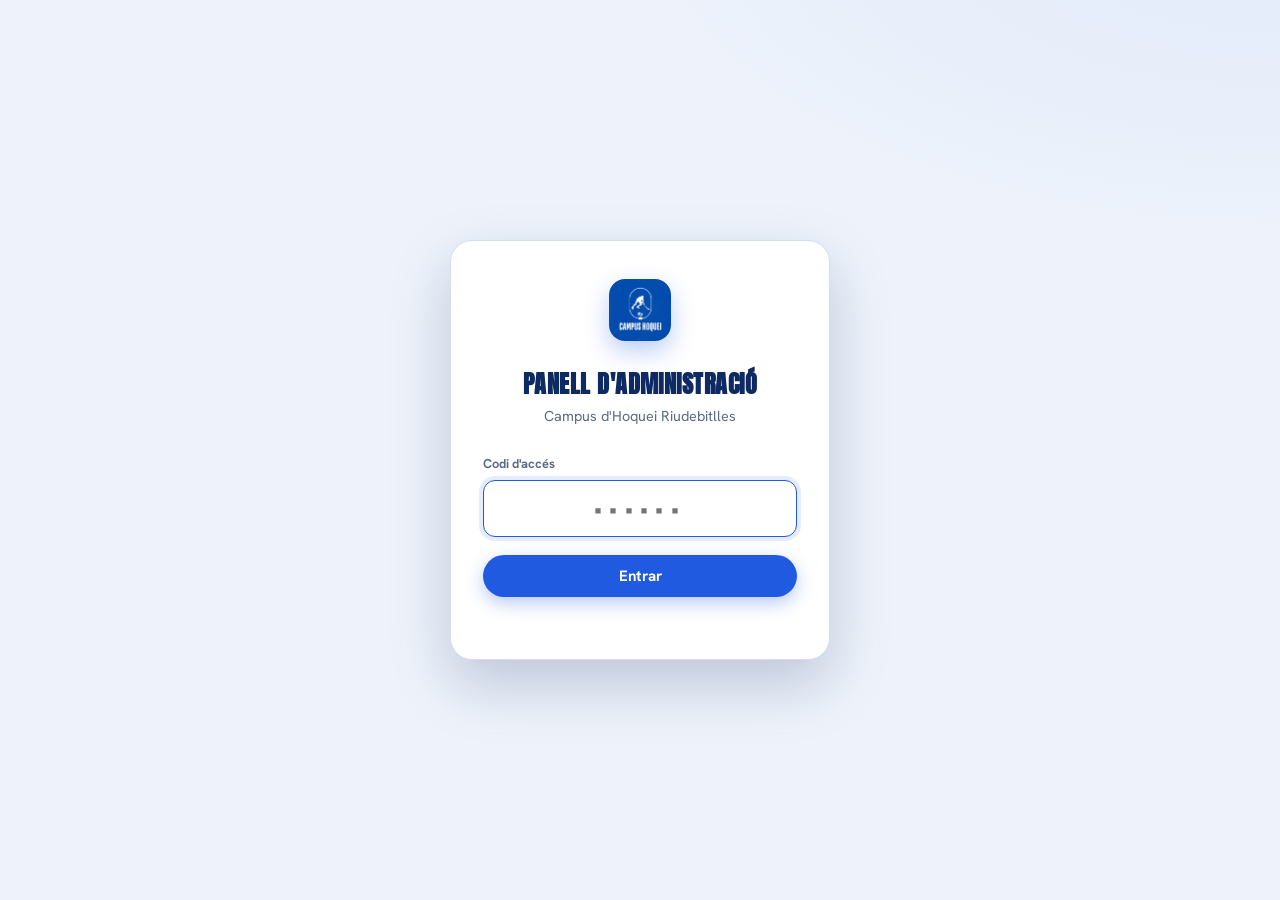
==== admin.html @ 26a57856 "Add files via upload" ====
<!DOCTYPE html>
<html lang="ca">
<head>
  <meta charset="UTF-8" />
  <meta name="viewport" content="width=device-width, initial-scale=1.0" />
  <title>Panell d'administració · Campus d'Hoquei Riudebitlles</title>
  <meta name="robots" content="noindex, nofollow" />
  <meta name="theme-color" content="#0E2A63" />
  <link rel="preconnect" href="https://fonts.googleapis.com" />
  <link rel="preconnect" href="https://fonts.gstatic.com" crossorigin />
  <link href="https://fonts.googleapis.com/css2?family=Anton&family=Hanken+Grotesk:ital,wght@0,400;0,500;0,600;0,700;0,800;1,400&display=swap" rel="stylesheet" />
  <link rel="icon" type="image/png" href="logo.png" />
  <link rel="stylesheet" href="admin.css" />
</head>
<body class="adm">

  <!-- ====== Login ====== -->
  <section class="login" id="login">
    <form class="login__card" id="login-form" autocomplete="off">
      <span class="login__emblem"><img src="logo.png" alt="" /></span>
      <h1 class="login__title">Panell d'administració</h1>
      <p class="login__sub" data-camp-name>Campus d'Hoquei Riudebitlles</p>
      <label class="login__label" for="pin">Codi d'accés</label>
      <input class="login__input" id="pin" type="password" inputmode="numeric" placeholder="••••••" autocomplete="off" />
      <button class="btn btn--primary login__btn" id="login-btn" type="submit">
        <span class="btn__label">Entrar</span>
        <span class="btn__spinner" aria-hidden="true"></span>
      </button>
      <p class="login__note" id="login-note" role="alert"></p>
    </form>
  </section>

  <!-- ====== Dashboard ====== -->
  <div class="app" id="app" hidden>
    <header class="abar">
      <a class="abar__emblem" href="index.html" title="Anar a les inscripcions" aria-label="Anar a les inscripcions"><img src="logo.png" alt="" /></a>
      <div class="abar__titles">
        <span class="abar__title" data-camp-name>Campus d'Hoquei Riudebitlles</span>
        <span class="abar__sub">Panell d'administració</span>
      </div>
      <div class="abar__tools">
        <div class="form-scope" id="form-scope" role="group" aria-label="Quins formularis mostrar">
          <button class="form-scope__btn" type="button" data-scope="all">Tots</button>
          <button class="form-scope__btn is-active" type="button" data-scope="active">Actius</button>
        </div>
        <div class="select-wrap">
          <select class="abar__select" id="form-select" aria-label="Tria el formulari"></select>
        </div>
        <button class="iconbtn" id="refresh-btn" title="Actualitzar" aria-label="Actualitzar">
          <svg width="18" height="18" viewBox="0 0 24 24" fill="none" stroke="currentColor" stroke-width="2.2" stroke-linecap="round" stroke-linejoin="round"><path d="M23 4v6h-6"/><path d="M1 20v-6h6"/><path d="M3.51 9a9 9 0 0 1 14.85-3.36L23 10M1 14l4.64 4.36A9 9 0 0 0 20.49 15"/></svg>
        </button>
        <button class="iconbtn iconbtn--text" id="logout-btn">Sortir</button>
      </div>
    </header>

    <main class="amain" id="dash">

      <!-- KPI cards -->
      <section class="kpis" id="kpis" data-section="resum"></section>

      <!-- Charts -->
      <section class="grid" data-section="resum">
        <div class="card card--span2">
          <div class="card__head">
            <h2 class="card__title">Ocupació per setmana</h2>
            <span class="card__hint" id="occ-hint"></span>
          </div>
          <div class="occ" id="chart-occupancy"></div>
        </div>

        <div class="card card--span2">
          <div class="card__head">
            <h2 class="card__title">Inscripcions per dia</h2>
            <span class="card__hint" id="timeline-hint"></span>
          </div>
          <div class="chart-area" id="chart-timeline"></div>
        </div>

        <div class="card">
          <div class="card__head"><h2 class="card__title">Estat dels pagaments</h2></div>
          <div class="donut-row">
            <div id="chart-payments"></div>
            <ul class="legend" id="legend-payments"></ul>
          </div>
        </div>

        <div class="card">
          <div class="card__head"><h2 class="card__title">Distribució d'edats</h2></div>
          <div class="chart-bars" id="chart-ages"></div>
        </div>

        <div class="card card--span2">
          <div class="card__head"><h2 class="card__title">Descomptes aplicats</h2></div>
          <div class="chips-stats" id="chart-discounts"></div>
        </div>

        <div class="card card--span2">
          <div class="card__head">
            <h2 class="card__title">Indicadors clau</h2>
            <button class="iconbtn iconbtn--text" id="compare-btn">Compara formularis…</button>
          </div>
          <div class="chips-stats" id="chart-insights"></div>
          <div class="compare" id="compare-box" hidden></div>
        </div>
      </section>

      <!-- Grups i vestidors -->
      <section class="card groups-section" id="groups-section" data-section="grups">
        <div class="card__head">
          <h2 class="card__title">Grups i vestidors</h2>
          <div class="groups-head-tools">
            <button class="iconbtn iconbtn--text" id="groups-print-btn">Imprimir llistes…</button>
            <button class="iconbtn iconbtn--text" id="groups-config-btn">Edats dels grups…</button>
          </div>
        </div>
        <div class="groups-config" id="groups-config" hidden></div>
        <div class="week-tabs" id="groups-week-tabs"></div>
        <div class="groups-board" id="groups-board"></div>
      </section>

      <!-- Table -->
      <section class="card table-card" data-section="inscrits">
        <div class="table-toolbar">
          <div class="search">
            <svg width="16" height="16" viewBox="0 0 24 24" fill="none" stroke="currentColor" stroke-width="2.2" stroke-linecap="round" stroke-linejoin="round"><circle cx="11" cy="11" r="8"/><path d="m21 21-4.3-4.3"/></svg>
            <input id="search" type="search" autocomplete="off" autocorrect="off" autocapitalize="none" spellcheck="false" enterkeyhint="search" placeholder="Cerca per qualsevol camp (nom, població, NIF…)" />
          </div>
          <button class="iconbtn filters-toggle" id="filters-toggle" type="button" aria-label="Mostra els filtres" aria-expanded="false" title="Filtres">
            <svg width="18" height="18" viewBox="0 0 24 24" fill="none" stroke="currentColor" stroke-width="2.2" stroke-linecap="round" stroke-linejoin="round"><line x1="4" y1="6" x2="20" y2="6"/><circle cx="9" cy="6" r="2.4" fill="currentColor" stroke="none"/><line x1="4" y1="12" x2="20" y2="12"/><circle cx="15" cy="12" r="2.4" fill="currentColor" stroke="none"/><line x1="4" y1="18" x2="20" y2="18"/><circle cx="8" cy="18" r="2.4" fill="currentColor" stroke="none"/></svg>
            <span class="filters-toggle__badge" id="filters-badge" hidden>0</span>
          </button>
          <div class="filters" id="filters">
            <select id="filter-week" aria-label="Filtra per setmana"><option value="">Totes les setmanes</option></select>
            <select id="filter-status" aria-label="Filtra per estat">
              <option value="">Tots els estats</option>
              <option value="Pagat">Pagat</option>
              <option value="Parcial">Parcial</option>
              <option value="Pendent">Pendent</option>
            </select>
            <select id="filter-group" aria-label="Filtra per grup"><option value="">Tots els grups</option></select>
            <select id="filter-swim" aria-label="Filtra per saber nedar">
              <option value="">Nedar (tots)</option>
              <option value="si">Sap nedar</option>
              <option value="no">No sap nedar</option>
            </select>
            <label class="date-filter">Des de <input id="filter-from" type="date" aria-label="Data des de"></label>
            <label class="date-filter">Fins <input id="filter-to" type="date" aria-label="Data fins"></label>
            <button class="btn btn--ghost btn--sm" id="clear-filters" hidden>
              <svg width="14" height="14" viewBox="0 0 24 24" fill="none" stroke="currentColor" stroke-width="2.4" stroke-linecap="round" stroke-linejoin="round"><path d="M18 6 6 18M6 6l12 12"/></svg>
              Esborra
            </button>
            <button class="btn btn--ghost btn--sm" id="emails-btn" title="Exporta els correus dels resultats">
              <svg width="15" height="15" viewBox="0 0 24 24" fill="none" stroke="currentColor" stroke-width="2.2" stroke-linecap="round" stroke-linejoin="round"><path d="M4 4h16v16H4z"/><path d="m4 6 8 6 8-6"/></svg>
              Emails
            </button>
            <button class="btn btn--ghost btn--sm" id="export-btn">
              <svg width="15" height="15" viewBox="0 0 24 24" fill="none" stroke="currentColor" stroke-width="2.2" stroke-linecap="round" stroke-linejoin="round"><path d="M21 15v4a2 2 0 0 1-2 2H5a2 2 0 0 1-2-2v-4"/><path d="M7 10l5 5 5-5"/><path d="M12 15V3"/></svg>
              CSV
            </button>
          </div>
        </div>

        <!-- Barra d'accions en lot (apareix quan hi ha files seleccionades) -->
        <div class="bulk-bar" id="bulk-bar" hidden>
          <span class="bulk-bar__count" id="bulk-count">0 seleccionades</span>
          <div class="bulk-bar__actions">
            <button class="btn btn--ghost btn--sm" data-bulk="paid">Marca pagades</button>
            <button class="btn btn--ghost btn--sm" data-bulk="pending">Marca pendents</button>
            <button class="btn btn--ghost btn--sm" data-bulk="remind">Recordatori</button>
            <button class="btn btn--ghost btn--sm" data-bulk="export">Exporta selecció</button>
            <button class="btn btn--ghost btn--sm" data-bulk="clear">Treu selecció</button>
          </div>
        </div>

        <div class="table-count" id="table-count" hidden></div>
        <div class="table-scroll">
          <table class="dtable" id="table">
            <thead>
              <tr>
                <th class="sel-th"><input type="checkbox" id="check-all" aria-label="Selecciona tots els resultats"></th>
                <th data-sort="ts">Data</th>
                <th data-sort="nom">Jugador/a</th>
                <th data-sort="tutor">Tutor/a</th>
                <th data-sort="setmanes">Setmanes i grup</th>
                <th class="num" data-sort="preu">Preu</th>
                <th data-sort="estat">Estat</th>
                <th></th>
              </tr>
            </thead>
            <tbody id="tbody"></tbody>
          </table>
        </div>
        <p class="table-empty" id="table-empty" hidden>Cap inscripció encara.</p>
      </section>
    </main>

    <!-- ====== Barra de navegació inferior (només mòbil) ====== -->
    <nav class="tabbar" id="tabbar" role="tablist" aria-label="Seccions del panell">
      <button class="tabbar__btn is-active" type="button" data-view="resum" role="tab" aria-selected="true">
        <svg viewBox="0 0 24 24" fill="none" stroke="currentColor" stroke-width="2" stroke-linecap="round" stroke-linejoin="round"><rect x="3" y="3" width="7" height="9"/><rect x="14" y="3" width="7" height="5"/><rect x="14" y="12" width="7" height="9"/><rect x="3" y="16" width="7" height="5"/></svg>
        <span>Resum</span>
      </button>
      <button class="tabbar__btn" type="button" data-view="grups" role="tab" aria-selected="false">
        <svg viewBox="0 0 24 24" fill="none" stroke="currentColor" stroke-width="2" stroke-linecap="round" stroke-linejoin="round"><path d="M17 21v-2a4 4 0 0 0-4-4H5a4 4 0 0 0-4 4v2"/><circle cx="9" cy="7" r="4"/><path d="M23 21v-2a4 4 0 0 0-3-3.87"/><path d="M16 3.13a4 4 0 0 1 0 7.75"/></svg>
        <span>Grups</span>
      </button>
      <button class="tabbar__btn" type="button" data-view="inscrits" role="tab" aria-selected="false">
        <svg viewBox="0 0 24 24" fill="none" stroke="currentColor" stroke-width="2" stroke-linecap="round" stroke-linejoin="round"><line x1="8" y1="6" x2="21" y2="6"/><line x1="8" y1="12" x2="21" y2="12"/><line x1="8" y1="18" x2="21" y2="18"/><line x1="3" y1="6" x2="3.01" y2="6"/><line x1="3" y1="12" x2="3.01" y2="12"/><line x1="3" y1="18" x2="3.01" y2="18"/></svg>
        <span>Inscrits</span>
      </button>
    </nav>
  </div>

  <!-- ====== Detail drawer ====== -->
  <div class="drawer-backdrop" id="drawer-backdrop" hidden></div>
  <aside class="drawer" id="drawer" hidden aria-label="Detall de la inscripció">
    <div class="drawer__head">
      <h2 class="drawer__title" id="drawer-title">Detall</h2>
      <button class="iconbtn" id="drawer-close" aria-label="Tancar">✕</button>
    </div>
    <div class="drawer__body" id="drawer-body"></div>
  </aside>

  <!-- ====== Confirm modal ====== -->
  <div class="modal-backdrop" id="confirm-backdrop" hidden></div>
  <div class="confirm" id="confirm" hidden role="dialog" aria-modal="true" aria-labelledby="confirm-title">
    <h3 class="confirm__title" id="confirm-title">Confirmar</h3>
    <p class="confirm__msg" id="confirm-msg"></p>
    <div class="confirm__actions">
      <button class="btn btn--ghost btn--sm" id="confirm-cancel" type="button">Cancel·la</button>
      <button class="btn btn--primary btn--sm" id="confirm-ok" type="button">Confirma</button>
    </div>
  </div>

  <!-- Toast -->
  <div class="toast" id="toast" hidden></div>

  <script src="admin.js"></script>
</body>
</html>
---- admin.css ----
/* ============================================================
   Campus d'Hoquei — Panell d'administració
   Reutilitza els tokens de styles.css (blaus + Hanken/Anton).
   ============================================================ */

:root {
  --blue:      #1F5AE0;
  --blue-deep: #1543A0;
  --navy:      #0E2A63;
  --blue-soft: #E5EDFC;
  --paper:     #EEF3FB;
  --card:      #FFFFFF;
  --ink:       #16233D;
  --ink-soft:  #5A6B86;
  --line:      #D6DEEC;
  --line-soft: #EEF3FB;
  --ok:        #16A34A;
  --ok-soft:   #DCFCE7;
  --warn:      #D97706;
  --warn-soft: #FEF3C7;
  --danger:    #C0392B;
  --radius:    16px;
  --radius-sm: 11px;
  --shadow:    0 1px 2px rgba(14,42,99,.05), 0 10px 30px rgba(14,42,99,.07);
  --shadow-lg: 0 24px 60px rgba(14,42,99,.22);
}

* { box-sizing: border-box; }
/* L'atribut [hidden] ha de guanyar sempre: algunes regles (.login, .drawer…)
   fixen display:grid/flex, que altrament anul·larien l'atribut i deixarien
   l'element visible encara que el JS el marqui com a amagat. */
[hidden] { display: none !important; }
html { -webkit-text-size-adjust: 100%; }
body.adm {
  margin: 0;
  font-family: "Hanken Grotesk", system-ui, sans-serif;
  color: var(--ink);
  background:
    radial-gradient(1200px 600px at 100% -10%, rgba(31,90,224,.06), transparent 60%),
    var(--paper);
  line-height: 1.5;
  -webkit-font-smoothing: antialiased;
  min-height: 100vh;
}

/* ---------- Botons base ---------- */
.btn {
  border: 0; cursor: pointer; font-family: inherit; font-weight: 700;
  border-radius: 999px; padding: 11px 20px; font-size: .94rem;
  display: inline-flex; align-items: center; justify-content: center; gap: 8px;
  transition: transform .12s ease, box-shadow .2s ease, background .2s ease, color .2s ease;
}
.btn:active { transform: translateY(1px); }
.btn--primary { background: var(--blue); color: #fff; box-shadow: 0 6px 18px rgba(31,90,224,.32); }
.btn--primary:hover { background: var(--blue-deep); }
.btn--ghost { background: #fff; color: var(--navy); border: 1.5px solid var(--line); }
.btn--ghost:hover { border-color: var(--blue); color: var(--blue); }
.btn--sm { padding: 8px 14px; font-size: .85rem; }
.btn__spinner { width: 16px; height: 16px; border-radius: 50%; border: 2.5px solid rgba(255,255,255,.4); border-top-color: #fff; display: none; animation: spin .7s linear infinite; }
.btn.is-loading .btn__spinner { display: inline-block; }
.btn.is-loading .btn__label { opacity: .75; }
@keyframes spin { to { transform: rotate(360deg); } }

/* ---------- Login ---------- */
.login {
  min-height: 100vh; display: grid; place-items: center; padding: 24px;
}
.login__card {
  width: 100%; max-width: 380px; background: var(--card); border-radius: 22px;
  box-shadow: var(--shadow-lg); padding: 38px 32px 30px; text-align: center;
  border: 1px solid var(--line); animation: pop .4s cubic-bezier(.2,.9,.3,1.2);
}
@keyframes pop { from { opacity: 0; transform: translateY(14px) scale(.97); } }
.login__emblem {
  width: 62px; height: 62px; border-radius: 16px; overflow: hidden; display: inline-block;
  box-shadow: 0 10px 24px rgba(31,90,224,.3); margin-bottom: 18px;
}
.login__emblem img { width: 100%; height: 100%; object-fit: cover; display: block; }
.login__title { font-family: "Anton", sans-serif; text-transform: uppercase; letter-spacing: .02em; font-size: 1.5rem; color: var(--navy); margin: 0 0 4px; }
.login__sub { color: var(--ink-soft); font-size: .9rem; margin: 0 0 26px; }
.login__label { display: block; text-align: left; font-size: .8rem; font-weight: 700; color: var(--ink-soft); margin-bottom: 7px; }
.login__input {
  width: 100%; border: 1.5px solid var(--line); border-radius: 12px; padding: 14px 16px;
  font-size: 1.3rem; text-align: center; letter-spacing: .35em; font-family: inherit; font-weight: 700;
  color: var(--navy); transition: border-color .15s ease, box-shadow .15s ease;
}
.login__input:focus { outline: 0; border-color: var(--blue); box-shadow: 0 0 0 4px var(--blue-soft); }
.login__btn { width: 100%; margin-top: 18px; }
.login__note { min-height: 20px; color: var(--danger); font-size: .85rem; font-weight: 600; margin: 12px 0 0; }

/* ---------- Top bar ---------- */
.abar {
  position: sticky; top: 0; z-index: 40;
  background: rgba(255,255,255,.85); backdrop-filter: saturate(160%) blur(10px);
  border-bottom: 1px solid var(--line);
  display: flex; align-items: center; gap: 14px; padding: 12px clamp(16px, 4vw, 34px);
}
.abar__emblem { width: 40px; height: 40px; border-radius: 11px; overflow: hidden; flex: 0 0 auto; box-shadow: 0 4px 12px rgba(31,90,224,.26); display: block; cursor: pointer; transition: transform .12s ease, box-shadow .2s ease; }
.abar__emblem:hover { transform: scale(1.06); box-shadow: 0 6px 16px rgba(31,90,224,.4); }
.abar__emblem img { width: 100%; height: 100%; object-fit: cover; display: block; }
.abar__titles { display: flex; flex-direction: column; line-height: 1.15; min-width: 0; flex: 1 1 auto; }
.abar__title { font-family: "Anton", sans-serif; text-transform: uppercase; letter-spacing: .03em; font-size: 1rem; color: var(--navy); white-space: nowrap; overflow: hidden; text-overflow: ellipsis; }
.abar__sub { font-size: .74rem; color: var(--ink-soft); font-weight: 600; }
.abar__tools { margin-left: auto; display: flex; align-items: center; gap: 9px; }
.form-scope { display: inline-flex; background: #fff; border: 1.5px solid var(--line); border-radius: 999px; padding: 2px; gap: 2px; flex: 0 0 auto; }
.form-scope__btn { border: 0; background: transparent; color: var(--ink-soft); font-family: inherit; font-weight: 700; font-size: .82rem; padding: 6px 13px; border-radius: 999px; cursor: pointer; transition: background .15s ease, color .15s ease; }
.form-scope__btn:hover { color: var(--blue); }
.form-scope__btn.is-active { background: var(--navy); color: #fff; }
.select-wrap { position: relative; }
.abar__select, .filters select {
  appearance: none; -webkit-appearance: none;
  background: #fff url("data:image/svg+xml,%3Csvg xmlns='http://www.w3.org/2000/svg' width='14' height='14' viewBox='0 0 24 24' fill='none' stroke='%235A6B86' stroke-width='2.5' stroke-linecap='round' stroke-linejoin='round'%3E%3Cpolyline points='6 9 12 15 18 9'/%3E%3C/svg%3E") no-repeat right 12px center;
  border: 1.5px solid var(--line); border-radius: 10px; padding: 9px 34px 9px 13px;
  font-family: inherit; font-size: .88rem; font-weight: 600; color: var(--navy); cursor: pointer;
  transition: border-color .15s ease;
}
.abar__select:focus, .filters select:focus { outline: 0; border-color: var(--blue); }
.filters select:hover { border-color: var(--blue); }
.iconbtn {
  display: inline-flex; align-items: center; justify-content: center; gap: 6px;
  width: 40px; height: 40px; border-radius: 10px; border: 1.5px solid var(--line);
  background: #fff; color: var(--navy); cursor: pointer; transition: all .15s ease; font-family: inherit; font-weight: 700; font-size: .88rem;
}
.iconbtn:hover { border-color: var(--blue); color: var(--blue); }
.iconbtn--text { width: auto; padding: 0 14px; }
.iconbtn.is-spinning svg { animation: spin .7s linear infinite; }

/* ---------- Main ---------- */
.amain { max-width: 1180px; margin: 0 auto; padding: clamp(18px, 3vw, 30px) clamp(16px, 4vw, 34px) 60px; }

/* ---------- KPI cards ---------- */
.kpis { display: grid; grid-template-columns: repeat(4, 1fr); gap: 14px; margin-bottom: 22px; }
.kpi {
  background: var(--card); border: 1px solid var(--line); border-radius: var(--radius);
  padding: 18px 18px 16px; box-shadow: var(--shadow); position: relative; overflow: hidden;
}
.kpi::after { content: ""; position: absolute; right: -20px; top: -20px; width: 90px; height: 90px; border-radius: 50%; background: var(--accent, var(--blue-soft)); opacity: .12; }
.kpi__icon { width: 38px; height: 38px; border-radius: 11px; display: grid; place-items: center; background: var(--accent-soft, var(--blue-soft)); color: var(--accent, var(--blue)); margin-bottom: 12px; }
.kpi__icon svg { width: 19px; height: 19px; }
.kpi__value { font-family: "Anton", sans-serif; font-size: 1.95rem; color: var(--navy); line-height: 1; letter-spacing: .01em; }
.kpi__value .unit { font-size: 1.1rem; color: var(--ink-soft); margin-left: 2px; }
.kpi__label { font-size: .82rem; color: var(--ink-soft); font-weight: 600; margin-top: 6px; }
.kpi__sub { font-size: .75rem; color: var(--ink-soft); margin-top: 3px; opacity: .85; }

/* ---------- Grid + cards ---------- */
.grid { display: grid; grid-template-columns: repeat(2, 1fr); gap: 14px; margin-bottom: 22px; }
.card { background: var(--card); border: 1px solid var(--line); border-radius: var(--radius); padding: 20px; box-shadow: var(--shadow); }
.card--span2 { grid-column: span 2; }
.card__head { display: flex; align-items: baseline; justify-content: space-between; gap: 12px; margin-bottom: 16px; }
.card__title { font-size: 1rem; font-weight: 800; color: var(--navy); margin: 0; }
.card__hint { font-size: .8rem; color: var(--ink-soft); font-weight: 600; }

/* ---------- Ocupació ---------- */
.occ { display: flex; flex-direction: column; gap: 13px; }
.occ__row { display: grid; grid-template-columns: 1fr; gap: 5px; }
.occ__top { display: flex; justify-content: space-between; align-items: baseline; gap: 10px; font-size: .86rem; }
.occ__name { font-weight: 700; color: var(--navy); }
.occ__dates { color: var(--ink-soft); font-weight: 500; font-size: .8rem; }
.occ__count { color: var(--ink-soft); font-weight: 700; font-variant-numeric: tabular-nums; }
.occ__count b { color: var(--navy); }
.occ__track { height: 12px; border-radius: 999px; background: var(--line-soft); overflow: hidden; display: flex; }
.occ__seg { height: 100%; width: 0; transition: width .9s cubic-bezier(.2,.8,.2,1); }
.occ-legend { display: flex; flex-wrap: wrap; gap: 12px; margin-bottom: 14px; }
.occ-leg { display: inline-flex; align-items: center; gap: 5px; font-size: .76rem; color: var(--ink-soft); font-weight: 600; }
.occ-leg__dot { width: 9px; height: 9px; border-radius: 50%; }

/* ---------- Area / timeline chart ---------- */
.chart-area { width: 100%; }
.chart-area svg { width: 100%; height: auto; display: block; overflow: visible; }
.chart-area .area-fill { fill: url(#areaGrad); }
.chart-area .area-line { fill: none; stroke: var(--blue); stroke-width: 2.5; stroke-linejoin: round; stroke-linecap: round; }
.chart-area .area-dot { fill: #fff; stroke: var(--blue); stroke-width: 2.5; }
.chart-area .axis-label { fill: var(--ink-soft); font-size: 10px; font-family: inherit; }
.chart-area .grid-line { stroke: var(--line-soft); stroke-width: 1; }

/* ---------- Bars (ages) ---------- */
.chart-bars { display: flex; align-items: flex-end; gap: 8px; height: 160px; padding-top: 10px; }
.chart-bars__col { flex: 1; display: flex; flex-direction: column; align-items: center; gap: 6px; height: 100%; justify-content: flex-end; }
.chart-bars__bar { width: 100%; max-width: 34px; border-radius: 7px 7px 3px 3px; background: linear-gradient(180deg, #4F8EFF, var(--blue)); position: relative; transition: height .8s cubic-bezier(.2,.8,.2,1); min-height: 3px; }
.chart-bars__val { position: absolute; top: -18px; left: 0; right: 0; text-align: center; font-size: .72rem; font-weight: 800; color: var(--navy); }
.chart-bars__lbl { font-size: .72rem; color: var(--ink-soft); font-weight: 600; }

/* ---------- Donut + legend ---------- */
.donut-row { display: flex; align-items: center; gap: 22px; }
.donut { flex: 0 0 auto; }
.donut svg { transform: rotate(-90deg); }
.donut__seg { transition: stroke-dashoffset 1s cubic-bezier(.2,.8,.2,1); }
.donut__center { font-family: "Anton", sans-serif; }
.legend { list-style: none; margin: 0; padding: 0; display: flex; flex-direction: column; gap: 10px; flex: 1; }
.legend li { display: flex; align-items: center; gap: 9px; font-size: .9rem; }
.legend__dot { width: 11px; height: 11px; border-radius: 3px; flex: 0 0 auto; }
.legend__name { color: var(--ink-soft); font-weight: 600; }
.legend__val { margin-left: auto; font-weight: 800; color: var(--navy); font-variant-numeric: tabular-nums; }

/* ---------- Discount chips ---------- */
.chips-stats { display: grid; grid-template-columns: repeat(auto-fit, minmax(150px, 1fr)); gap: 12px; }
.stat-chip { border: 1.5px solid var(--line); border-radius: var(--radius-sm); padding: 14px 16px; display: flex; flex-direction: column; gap: 3px; }
.stat-chip__val { font-family: "Anton", sans-serif; font-size: 1.5rem; color: var(--navy); }
.stat-chip__lbl { font-size: .82rem; color: var(--ink-soft); font-weight: 600; }

/* ---------- Grups i vestidors ---------- */
.groups-section { margin-bottom: 22px; }
.week-tabs { display: flex; flex-wrap: wrap; gap: 7px; margin-bottom: 16px; }
.week-tab { border: 1.5px solid var(--line); background: #fff; color: var(--ink-soft); border-radius: 999px; padding: 7px 15px; font-family: inherit; font-size: .85rem; font-weight: 700; cursor: pointer; transition: all .15s ease; }
.week-tab:hover { border-color: var(--blue); color: var(--blue); }
.week-tab.is-active { background: var(--navy); border-color: var(--navy); color: #fff; }
.groups-board { display: grid; grid-template-columns: repeat(4, 1fr); gap: 12px; }
.gcol { border: 1px solid var(--line); border-top: 3px solid var(--gc, var(--blue)); border-radius: var(--radius-sm); background: #fbfcfe; display: flex; flex-direction: column; min-height: 90px; min-width: 0; }
.gcol__head { display: flex; align-items: center; gap: 8px; padding: 11px 13px 6px; }
.gcol__dot { width: 11px; height: 11px; border-radius: 50%; background: var(--gc); flex: 0 0 auto; }
.gcol__name { font-weight: 800; color: var(--navy); font-size: .92rem; }
.gcol__count { margin-left: auto; font-weight: 800; color: var(--gc); font-variant-numeric: tabular-nums; background: #fff; border: 1.5px solid var(--gc); border-radius: 999px; min-width: 26px; text-align: center; padding: 1px 7px; font-size: .82rem; }
.gcol__range { font-size: .72rem; color: var(--ink-soft); padding: 0 13px 9px; border-bottom: 1px solid var(--line-soft); display: flex; align-items: center; justify-content: space-between; gap: 8px; }
.gcol__med { font-size: .72rem; font-weight: 700; color: var(--warn); white-space: nowrap; }
.gcol__list { display: flex; flex-direction: column; gap: 6px; padding: 10px; flex: 1; min-width: 0; }
.gcol__empty { color: var(--ink-soft); font-size: .82rem; text-align: center; margin: 8px 0; opacity: .7; }
.gchip { display: flex; align-items: center; gap: 8px; background: #fff; border: 1px solid var(--line); border-radius: 10px; padding: 8px 10px; font-size: .86rem; min-width: 0; transition: border-color .15s ease, box-shadow .15s ease; }
.gchip:hover { border-color: var(--gc); box-shadow: 0 2px 8px rgba(14,42,99,.08); }
.gchip--manual { border-style: dashed; border-color: var(--gc); }
.gchip__name { font-weight: 600; color: var(--ink); flex: 1; min-width: 0; overflow: hidden; text-overflow: ellipsis; white-space: nowrap; }
.gchip__age { color: var(--ink-soft); font-size: .78rem; font-variant-numeric: tabular-nums; flex: 0 0 auto; min-width: 24px; text-align: right; }
.gchip__noswim { flex: 0 0 auto; font-size: .9rem; line-height: 1; }
/* Selector per moure de vestidor: píndola amb fletxa pròpia que s'acoloreix amb el grup */
.gchip__move {
  flex: 0 0 auto; appearance: none; -webkit-appearance: none; -moz-appearance: none;
  border: 1.5px solid var(--line); border-radius: 999px;
  background: var(--line-soft) url("data:image/svg+xml,%3Csvg xmlns='http://www.w3.org/2000/svg' width='12' height='12' viewBox='0 0 24 24' fill='none' stroke='%235A6B86' stroke-width='2.6' stroke-linecap='round' stroke-linejoin='round'%3E%3Cpolyline points='6 9 12 15 18 9'/%3E%3C/svg%3E") no-repeat right 8px center;
  padding: 5px 26px 5px 12px; font-family: inherit; font-size: .75rem; font-weight: 700;
  color: var(--ink-soft); cursor: pointer; max-width: 116px;
  transition: border-color .15s ease, color .15s ease, background-color .15s ease;
}
.gchip__move:hover { border-color: var(--gc); color: var(--gc); background-color: #fff; }
.gchip__move:focus { outline: 0; border-color: var(--gc); color: var(--gc); background-color: #fff; box-shadow: 0 0 0 3px color-mix(in srgb, var(--gc) 18%, transparent); }
.groups-config { background: var(--line-soft); border-radius: var(--radius-sm); padding: 14px 16px; margin-bottom: 16px; }
.groups-config__hint { margin: 0 0 12px; font-size: .82rem; color: var(--ink-soft); }
.groups-config__rows { display: grid; grid-template-columns: repeat(auto-fit, minmax(200px, 1fr)); gap: 10px; }
.gconf-row { display: flex; align-items: center; gap: 7px; background: #fff; border: 1px solid var(--line); border-radius: 9px; padding: 8px 10px; }
.gconf-dot { width: 12px; height: 12px; border-radius: 50%; flex: 0 0 auto; }
.gconf-name { font-weight: 700; color: var(--navy); font-size: .85rem; min-width: 54px; }
.gconf-row input { width: 46px; border: 1.5px solid var(--line); border-radius: 7px; padding: 5px 6px; font-family: inherit; font-size: .85rem; text-align: center; color: var(--ink); }
.gconf-row input:focus { outline: 0; border-color: var(--blue); }
.groups-config__actions { margin-top: 13px; }

/* ---------- Table ---------- */
.table-card { padding: 0; overflow: hidden; }
.table-toolbar { display: flex; gap: 12px; align-items: center; flex-wrap: wrap; padding: 16px 20px; border-bottom: 1px solid var(--line); }
.search { position: relative; flex: 1; min-width: 200px; }
.search svg { position: absolute; left: 13px; top: 50%; transform: translateY(-50%); color: var(--ink-soft); }
.search input { width: 100%; border: 1.5px solid var(--line); border-radius: 10px; padding: 10px 14px 10px 38px; font-family: inherit; font-size: .9rem; color: var(--ink); transition: border-color .15s ease; }
.search input:focus { outline: 0; border-color: var(--blue); }
.filters { display: flex; gap: 9px; flex-wrap: wrap; }
/* Botó que desplega els filtres a mòbil (amagat a escriptori) */
.filters-toggle { display: none; position: relative; flex: 0 0 auto; }
.filters-toggle.is-active { border-color: var(--blue); color: var(--blue); }
.filters-toggle__badge { position: absolute; top: -6px; right: -6px; min-width: 18px; height: 18px; padding: 0 4px; border-radius: 999px; background: var(--blue); color: #fff; font-size: .66rem; font-weight: 800; display: flex; align-items: center; justify-content: center; box-shadow: 0 2px 6px rgba(31,90,224,.4); }
.table-count { padding: 9px 20px 0; font-size: .8rem; color: var(--ink-soft); font-weight: 600; }
.table-scroll { overflow-x: auto; }
.dtable { width: 100%; border-collapse: collapse; font-size: .9rem; }
.dtable th { text-align: left; font-size: .74rem; text-transform: uppercase; letter-spacing: .05em; color: var(--ink-soft); font-weight: 700; padding: 13px 16px; border-bottom: 1.5px solid var(--line); white-space: nowrap; cursor: pointer; user-select: none; position: sticky; top: 0; background: var(--card); }
.dtable th[data-sort]:hover { color: var(--blue); }
.dtable th.num { text-align: right; }
.dtable th.is-sorted::after { content: " ▾"; color: var(--blue); }
.dtable th.is-sorted.is-asc::after { content: " ▴"; }
.dtable td { padding: 13px 16px; border-bottom: 1px solid var(--line-soft); vertical-align: middle; }
.dtable tr:last-child td { border-bottom: 0; }
.dtable tbody tr { cursor: pointer; transition: background .12s ease; }
.dtable tbody tr:hover { background: var(--blue-soft); }
.dtable .num { text-align: right; font-variant-numeric: tabular-nums; font-weight: 700; white-space: nowrap; }
.cell-name { font-weight: 700; color: var(--navy); }
.cell-sub { font-size: .78rem; color: var(--ink-soft); }
.weeks-pills { display: flex; flex-wrap: wrap; gap: 5px; }
/* Píndola de setmana: el color (--wc) indica el GRUP d'aquella setmana.
   Pendent = fons clar + text del color. Pagada = fons ple + text blanc + ✓. */
.wpill {
  display: inline-flex; align-items: center; gap: 3px;
  background: color-mix(in srgb, var(--wc, #94A8C9) 15%, #fff);
  color: color-mix(in srgb, var(--wc, #94A8C9) 75%, #1b2740);
  border: 1.5px solid color-mix(in srgb, var(--wc, #94A8C9) 35%, transparent);
  border-radius: 7px; padding: 2px 8px; font-size: .73rem; font-weight: 800; white-space: nowrap;
}
/* .hide-sm: amaga elements només a pantalla petita (regla a la secció responsive). */

/* Estat badge / toggle */
.estat { display: inline-flex; align-items: center; gap: 6px; border-radius: 999px; padding: 5px 11px 5px 9px; font-size: .8rem; font-weight: 700; border: 1.5px solid transparent; cursor: pointer; transition: all .15s ease; white-space: nowrap; }
.estat__dot { width: 8px; height: 8px; border-radius: 50%; }
.estat--pagat { background: var(--ok-soft); color: #15803D; border-color: #bbf7d0; }
.estat--pagat .estat__dot { background: var(--ok); }
.estat--parcial { background: var(--blue-soft); color: var(--blue-deep); border-color: #c7d8f7; }
.estat--parcial .estat__dot { background: var(--blue); }
.estat--pendent { background: var(--warn-soft); color: #b45309; border-color: #fde68a; }
.estat--pendent .estat__dot { background: var(--warn); }
.estat:hover { filter: brightness(.97); box-shadow: 0 2px 6px rgba(14,42,99,.12); }
button.estat { cursor: pointer; }
span.estat { cursor: default; }

/* Píndola de setmana pagada a la taula */
.wpill--paid { background: var(--wc, #94A8C9); color: #fff; border-color: var(--wc, #94A8C9); }
.wpill__chk { font-size: .82em; font-weight: 900; line-height: 1; }

/* Pagaments per setmana (calaix de detall) */
.pay-actions { margin-bottom: 10px; }
.pay-weeks { display: flex; flex-direction: column; gap: 8px; }
.pay-week { display: flex; align-items: center; justify-content: space-between; gap: 12px; padding: 9px 12px; border: 1px solid var(--line); border-radius: var(--radius-sm); }
.pay-week__lbl { font-size: .9rem; color: var(--ink); }
.pay-week .estat { flex: 0 0 auto; }

.row-actions { display: flex; gap: 4px; justify-content: flex-end; }
.row-actions .iconbtn { width: 32px; height: 32px; border-radius: 8px; }
.row-actions .iconbtn svg { width: 15px; height: 15px; }
.table-empty { text-align: center; color: var(--ink-soft); padding: 40px 20px; font-weight: 600; }

/* ---------- Drawer ---------- */
.drawer-backdrop { position: fixed; inset: 0; background: rgba(14,42,99,.4); backdrop-filter: blur(2px); z-index: 60; animation: fade .2s ease; }
@keyframes fade { from { opacity: 0; } }
.drawer {
  position: fixed; top: 0; right: 0; height: 100vh; height: 100dvh; width: min(440px, 92vw); z-index: 70;
  background: var(--card); box-shadow: var(--shadow-lg); display: flex; flex-direction: column;
  animation: slide .28s cubic-bezier(.2,.85,.3,1);
}
@keyframes slide { from { transform: translateX(100%); } }
.drawer__head { flex: 0 0 auto; display: flex; align-items: center; justify-content: space-between; padding: 18px 22px; border-bottom: 1px solid var(--line); }
.drawer__title { font-family: "Anton", sans-serif; text-transform: uppercase; letter-spacing: .02em; font-size: 1.2rem; color: var(--navy); margin: 0; }
/* flex:1 + min-height:0 = el cos ocupa l'alçada restant i fa scroll intern
   (sense això, el contingut llarg es talla per baix sense barra de desplaçament). */
.drawer__body { flex: 1 1 auto; min-height: 0; overflow-y: auto; padding: 20px 22px calc(40px + env(safe-area-inset-bottom, 0px)); }
.dgroup { margin-bottom: 22px; }
.dgroup__title { font-size: .72rem; letter-spacing: .1em; text-transform: uppercase; color: var(--blue); font-weight: 800; padding-bottom: 7px; border-bottom: 2px solid var(--line-soft); margin-bottom: 11px; }
.dfield { display: grid; grid-template-columns: 40% 60%; gap: 10px; padding: 6px 0; font-size: .9rem; }
.dfield__k { color: var(--ink-soft); }
.dfield__v { font-weight: 600; color: var(--ink); word-break: break-word; }
.dfield__v a { color: var(--blue); }
.drawer__actions { display: flex; gap: 10px; flex-wrap: wrap; margin-top: 6px; }
.drawer__price { background: var(--blue-soft); border-radius: var(--radius-sm); padding: 14px 16px; display: flex; align-items: center; justify-content: space-between; margin-bottom: 22px; }
.drawer__price b { font-family: "Anton", sans-serif; font-size: 1.5rem; color: var(--blue-deep); }

/* ---------- Indicadors clau + comparativa ---------- */
.groups-head-tools { display: flex; gap: 4px; flex-wrap: wrap; }
.compare { margin-top: 16px; display: flex; flex-direction: column; gap: 10px; }
.compare__row { display: grid; grid-template-columns: 130px 1fr auto; align-items: center; gap: 12px; }
.compare__name { font-weight: 700; color: var(--navy); font-size: .86rem; overflow: hidden; text-overflow: ellipsis; white-space: nowrap; }
.compare__track { height: 12px; border-radius: 999px; background: var(--line-soft); overflow: hidden; }
.compare__bar { height: 100%; width: 0; background: linear-gradient(90deg, #4F8EFF, var(--blue)); border-radius: 999px; transition: width .8s cubic-bezier(.2,.8,.2,1); }
.compare__val { font-weight: 800; color: var(--navy); font-variant-numeric: tabular-nums; font-size: .85rem; white-space: nowrap; }
.compare__sub { font-size: .78rem; color: var(--ink-soft); font-weight: 600; }
.compare__loading { color: var(--ink-soft); font-size: .85rem; font-weight: 600; }

/* ---------- Filtres de data ---------- */
.date-filter { display: inline-flex; align-items: center; gap: 6px; font-size: .78rem; color: var(--ink-soft); font-weight: 600; }
.date-filter input { border: 1.5px solid var(--line); border-radius: 10px; padding: 8px 10px; font-family: inherit; font-size: .85rem; color: var(--navy); }
.date-filter input:focus { outline: 0; border-color: var(--blue); }

/* ---------- Barra d'accions en lot ---------- */
.bulk-bar { display: flex; align-items: center; gap: 12px; flex-wrap: wrap; padding: 11px 20px; background: var(--navy); color: #fff; }
.bulk-bar__count { font-weight: 800; font-size: .88rem; white-space: nowrap; }
.bulk-bar__actions { display: flex; gap: 8px; flex-wrap: wrap; margin-left: auto; }
.bulk-bar .btn--ghost { background: rgba(255,255,255,.12); color: #fff; border-color: rgba(255,255,255,.28); }
.bulk-bar .btn--ghost:hover { background: rgba(255,255,255,.22); border-color: #fff; color: #fff; }
.bulk-bar .bulk-danger:hover { background: var(--danger); border-color: var(--danger); }

/* ---------- Caselles de selecció a la taula ---------- */
.sel-th, .sel-cell { width: 38px; text-align: center; padding-left: 14px; padding-right: 4px; cursor: default; }
.sel-th { cursor: default; }
.row-check, #check-all { width: 16px; height: 16px; accent-color: var(--blue); cursor: pointer; vertical-align: middle; }

/* ---------- Editor de contacte (calaix) ---------- */
.edit-form { display: flex; flex-direction: column; gap: 10px; background: var(--line-soft); border-radius: var(--radius-sm); padding: 14px 16px; margin-bottom: 22px; }
.edit-form label { font-size: .78rem; font-weight: 700; color: var(--ink-soft); display: flex; flex-direction: column; gap: 5px; }
.edit-form input { border: 1.5px solid var(--line); border-radius: 9px; padding: 9px 11px; font-family: inherit; font-size: .9rem; color: var(--ink); }
.edit-form input:focus { outline: 0; border-color: var(--blue); }
.edit-form__actions { display: flex; gap: 8px; margin-top: 4px; }
.btn--danger { background: var(--danger); color: #fff; }
.btn--danger:hover { background: #a93226; }
.drawer__actions .btn--danger-ghost { color: var(--danger); border-color: color-mix(in srgb, var(--danger) 40%, var(--line)); }
.drawer__actions .btn--danger-ghost:hover { background: var(--danger); border-color: var(--danger); color: #fff; }

/* ---------- Confirm modal ---------- */
.modal-backdrop { position: fixed; inset: 0; background: rgba(14,42,99,.45); backdrop-filter: blur(2px); z-index: 95; animation: fade .2s ease; }
.confirm {
  position: fixed; top: 50%; left: 50%; transform: translate(-50%, -50%); z-index: 96;
  width: min(420px, 92vw); background: var(--card); border-radius: 18px; box-shadow: var(--shadow-lg);
  padding: 26px 26px 22px; border: 1px solid var(--line); animation: pop .28s cubic-bezier(.2,.9,.3,1.2);
}
.confirm__title { font-family: "Anton", sans-serif; text-transform: uppercase; letter-spacing: .02em; font-size: 1.15rem; color: var(--navy); margin: 0 0 8px; }
.confirm__msg { color: var(--ink-soft); font-size: .92rem; line-height: 1.55; margin: 0 0 20px; }
.confirm__actions { display: flex; justify-content: flex-end; gap: 10px; }

/* ---------- Toast ---------- */
.toast {
  position: fixed; bottom: 24px; left: 50%; transform: translateX(-50%) translateY(20px);
  background: var(--navy); color: #fff; padding: 13px 22px; border-radius: 12px; z-index: 90;
  box-shadow: var(--shadow-lg); font-weight: 600; font-size: .9rem; opacity: 0;
  transition: opacity .25s ease, transform .25s ease; max-width: 90vw;
}
.toast.is-show { opacity: 1; transform: translateX(-50%) translateY(0); }
.toast.is-error { background: var(--danger); }

/* ---------- Skeleton ---------- */
.sk { background: linear-gradient(90deg, var(--line-soft) 25%, #fff 50%, var(--line-soft) 75%); background-size: 200% 100%; animation: shimmer 1.3s infinite; border-radius: 6px; }
@keyframes shimmer { to { background-position: -200% 0; } }

/* ---------- Barra de navegació inferior (mòbil) ----------
   A PC està amagada; a mòbil es fixa a baix i fa de selector de vistes.
   Cada secció del dashboard porta data-section i només es mostra la
   corresponent a la pestanya activa (#dash[data-view=…]). */
.tabbar { display: none; }
.tabbar__btn {
  flex: 1; display: flex; flex-direction: column; align-items: center; gap: 3px;
  border: 0; background: transparent; cursor: pointer; font-family: inherit;
  color: var(--ink-soft); font-weight: 700; font-size: .68rem; letter-spacing: .01em;
  padding: 7px 4px 5px; border-radius: 13px;
  transition: color .15s ease, background .15s ease, transform .1s ease;
}
.tabbar__btn svg { width: 22px; height: 22px; }
.tabbar__btn.is-active { color: var(--blue); background: var(--blue-soft); }
.tabbar__btn:active { transform: scale(.93); }

/* ---------- Responsive ---------- */
@media (max-width: 900px) {
  .kpis { grid-template-columns: repeat(2, 1fr); }
  .grid { grid-template-columns: 1fr; }
  .card--span2 { grid-column: span 1; }
  .groups-board { grid-template-columns: repeat(2, 1fr); }
}
@media (max-width: 640px) {
  /* Barra superior en dues files: logo + títol a dalt, controls a sota a tota l'amplada.
     Els controls poden saltar de línia perquè res no sobresurti dels marges. */
  .abar { flex-wrap: wrap; gap: 9px 10px; padding: 10px 16px; }
  .abar__tools { order: 3; width: 100%; margin-left: 0; gap: 8px; flex-wrap: wrap; }
  /* El selector de formulari ocupa tota una fila a dalt; els botons reparteixen la de sota */
  .select-wrap { order: -1; flex: 1 1 100%; }
  .abar__select { width: 100%; }
  .form-scope { flex: 1 1 auto; }
  .form-scope__btn { flex: 1; }
  #refresh-btn { flex: 0 0 auto; }
  #logout-btn { flex: 0 0 auto; margin-left: auto; }
}
@media (max-width: 640px) {
  /* --- Capçalera de Grups: títol a dalt i els dos botons reparteixen una fila --- */
  .groups-section .card__head { flex-direction: column; align-items: stretch; gap: 10px; }
  .groups-head-tools { width: 100%; gap: 8px; }
  .groups-head-tools .iconbtn--text { flex: 1; padding: 0 8px; font-size: .8rem; }

  /* --- Barra de la taula minimalista: només cerca + icona de filtres.
         La resta de filtres queden plegats en un panell que es desplega --- */
  .table-toolbar { padding: 12px 16px; gap: 10px; align-items: center; }
  .search { flex: 1 1 auto; min-width: 0; }
  .filters-toggle { display: inline-flex; }
  .filters { display: none; }
  .filters.is-open {
    display: grid; grid-template-columns: 1fr 1fr; gap: 8px; width: 100%;
    order: 3; margin-top: 2px; padding-top: 12px; border-top: 1px solid var(--line);
  }
  .filters > select { width: 100%; min-width: 0; font-size: .82rem; padding: 9px 30px 9px 11px; }
  .filters .btn--sm { padding: 9px 8px; font-size: .8rem; }
  /* Filtres de data: etiqueta petita a sobre i camp a tota l'amplada de la cel·la */
  .date-filter { min-width: 0; flex-direction: column; align-items: stretch; gap: 3px; font-size: .68rem; }
  .date-filter input { width: 100%; }

  /* --- Taula d'inscrits → targetes compactes a mòbil (3 files, sense scroll lateral) --- */
  .table-card .table-scroll { overflow-x: visible; }
  .dtable, .dtable tbody { display: block; width: 100%; }
  .dtable thead { display: none; }
  .dtable tr {
    display: grid; gap: 5px 8px; align-items: center;
    grid-template-columns: 1fr auto auto;
    grid-template-areas:
      "name  name   status"
      "weeks weeks  price"
      "tutor date   actions";
    background: #fff; border: 1px solid var(--line); border-radius: 12px;
    box-shadow: 0 1px 2px rgba(14,42,99,.05); margin: 8px 12px; padding: 10px 12px;
  }
  .dtable tbody tr:hover { background: #fff; }      /* sense ressaltat de fila sencera */
  .dtable td { display: block; padding: 0; border: 0; min-width: 0; }
  .dtable td.sel-cell { display: none; }
  .dtable td:nth-child(2) { grid-area: date; }       /* data */
  .dtable td:nth-child(3) { grid-area: name; }       /* nom + edat */
  .dtable td:nth-child(4) { grid-area: tutor; }      /* tutor + email */
  .dtable td:nth-child(5) { grid-area: weeks; }      /* setmanes */
  .dtable td:nth-child(6) { grid-area: price; }      /* preu */
  .dtable td:nth-child(7) { grid-area: status; justify-self: end; }   /* estat */
  .dtable td:nth-child(8) { grid-area: actions; justify-self: end; }  /* accions */

  /* Tipografia compacta dins de la targeta */
  .dtable .cell-name { font-size: .96rem; line-height: 1.25; }
  .dtable .cell-sub { font-size: .72rem; }
  .dtable td:nth-child(4) { font-size: .78rem; color: var(--ink-soft); overflow: hidden; text-overflow: ellipsis; white-space: nowrap; }
  .dtable td:nth-child(4) .cell-sub { overflow: hidden; text-overflow: ellipsis; white-space: nowrap; }
  .dtable td:nth-child(2) { font-size: .72rem; color: var(--ink-soft); font-weight: 600; white-space: nowrap; text-align: right; }
  .dtable td:nth-child(2)::before { content: "📅 "; }
  .dtable td.num { font-size: .92rem; color: var(--navy); text-align: right; }
  .dtable .weeks-pills { gap: 4px; }
  .dtable .wpill { padding: 1px 6px; font-size: .68rem; }
  .dtable .estat { padding: 4px 9px 4px 8px; font-size: .74rem; }

  /* Línia separadora fina abans de la fila de tutor/data/accions */
  .dtable td:nth-child(2),
  .dtable td:nth-child(4),
  .dtable td:nth-child(8) { border-top: 1px solid var(--line-soft); padding-top: 6px; }
  .dtable .row-actions { justify-content: flex-end; gap: 2px; }
  .dtable .row-actions .iconbtn { width: 28px; height: 28px; }
}
@media (max-width: 760px) {
  /* Mostra la barra inferior i amaga totes les seccions menys la de la vista activa */
  .tabbar {
    display: flex; position: fixed; left: 0; right: 0; bottom: 0; z-index: 50;
    gap: 4px; padding: 6px 8px calc(6px + env(safe-area-inset-bottom, 0px));
    background: rgba(255,255,255,.94); backdrop-filter: saturate(160%) blur(12px);
    border-top: 1px solid var(--line); box-shadow: 0 -6px 22px rgba(14,42,99,.09);
  }
  #dash[data-view="resum"]   [data-section]:not([data-section="resum"]),
  #dash[data-view="grups"]   [data-section]:not([data-section="grups"]),
  #dash[data-view="inscrits"] [data-section]:not([data-section="inscrits"]) {
    display: none !important;
  }
  /* Marge inferior perquè el contingut no quedi tapat per la tab bar */
  .amain { padding-bottom: 84px; }
  /* La barra superior deixa de ser enganxada per guanyar espai vertical */
  .abar { position: static; }
}
@media (max-width: 560px) {
  .abar__sub { display: none; }
  .hide-sm { display: none; }
  .kpi__value { font-size: 1.6rem; }
  .donut-row { flex-direction: column; align-items: flex-start; }
  .groups-board { grid-template-columns: 1fr; }
  .amain { padding-left: 14px; padding-right: 14px; }
  .card { padding: 16px; }
}
@media (prefers-reduced-motion: reduce) {
  * { animation-duration: .01ms !important; transition-duration: .01ms !important; }
}
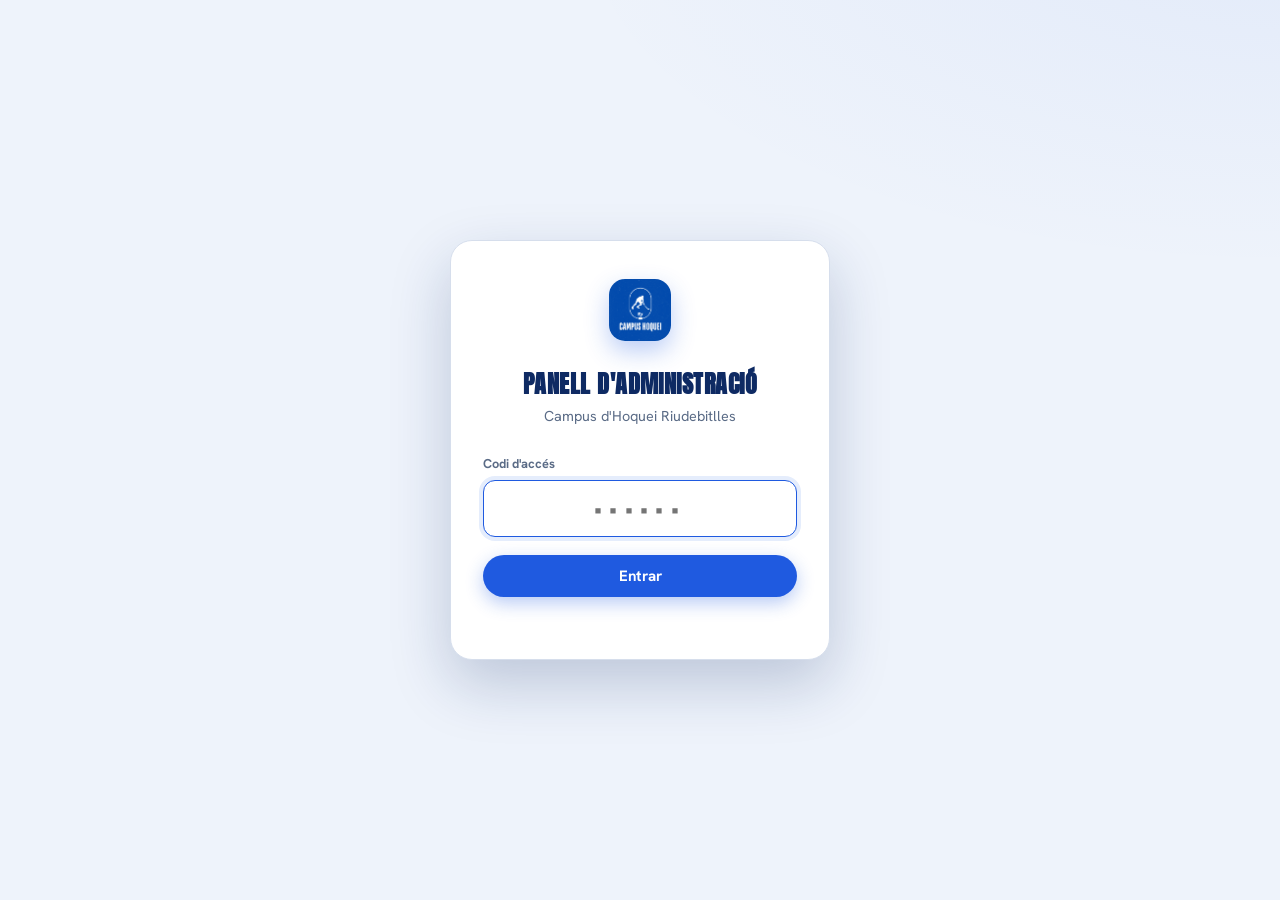
==== commit 31c8ebe8: "Add files via upload" ====
--- a/admin.html
+++ b/admin.html
@@ -10,6 +10,13 @@
   <link rel="preconnect" href="https://fonts.gstatic.com" crossorigin />
   <link href="https://fonts.googleapis.com/css2?family=Anton&family=Hanken+Grotesk:ital,wght@0,400;0,500;0,600;0,700;0,800;1,400&display=swap" rel="stylesheet" />
   <link rel="icon" type="image/png" href="logo.png" />
+  <!-- PWA del panell (instal·lable; les dades sempre per xarxa) -->
+  <link rel="manifest" href="admin.webmanifest" />
+  <link rel="apple-touch-icon" href="logo.png" />
+  <meta name="mobile-web-app-capable" content="yes" />
+  <meta name="apple-mobile-web-app-capable" content="yes" />
+  <meta name="apple-mobile-web-app-status-bar-style" content="black-translucent" />
+  <meta name="apple-mobile-web-app-title" content="Panell Hoquei" />
   <link rel="stylesheet" href="admin.css" />
 </head>
 <body class="adm">
@@ -110,10 +117,8 @@
           <h2 class="card__title">Grups i vestidors</h2>
           <div class="groups-head-tools">
             <button class="iconbtn iconbtn--text" id="groups-print-btn">Imprimir llistes…</button>
-            <button class="iconbtn iconbtn--text" id="groups-config-btn">Edats dels grups…</button>
-          </div>
-        </div>
-        <div class="groups-config" id="groups-config" hidden></div>
+          </div>
+        </div>
         <div class="week-tabs" id="groups-week-tabs"></div>
         <div class="groups-board" id="groups-board"></div>
       </section>
@@ -131,12 +136,19 @@
           </button>
           <div class="filters" id="filters">
             <select id="filter-week" aria-label="Filtra per setmana"><option value="">Totes les setmanes</option></select>
-            <select id="filter-status" aria-label="Filtra per estat">
+            <!-- PC: desplegable d'un sol estat -->
+            <select id="filter-status-sel" class="filter-status-sel" aria-label="Filtra per estat">
               <option value="">Tots els estats</option>
               <option value="Pagat">Pagat</option>
               <option value="Parcial">Parcial</option>
               <option value="Pendent">Pendent</option>
             </select>
+            <!-- Mòbil: pills de multi-selecció -->
+            <div class="status-filter" id="filter-status" role="group" aria-label="Filtra per estat (pots triar-ne més d'un)">
+              <button class="status-chip" type="button" data-status="Pagat">Pagat</button>
+              <button class="status-chip" type="button" data-status="Parcial">Parcial</button>
+              <button class="status-chip" type="button" data-status="Pendent">Pendent</button>
+            </div>
             <select id="filter-group" aria-label="Filtra per grup"><option value="">Tots els grups</option></select>
             <select id="filter-swim" aria-label="Filtra per saber nedar">
               <option value="">Nedar (tots)</option>
--- a/admin.css
+++ b/admin.css
@@ -214,9 +214,18 @@
 .gcol__med { font-size: .72rem; font-weight: 700; color: var(--warn); white-space: nowrap; }
 .gcol__list { display: flex; flex-direction: column; gap: 6px; padding: 10px; flex: 1; min-width: 0; }
 .gcol__empty { color: var(--ink-soft); font-size: .82rem; text-align: center; margin: 8px 0; opacity: .7; }
-.gchip { display: flex; align-items: center; gap: 8px; background: #fff; border: 1px solid var(--line); border-radius: 10px; padding: 8px 10px; font-size: .86rem; min-width: 0; transition: border-color .15s ease, box-shadow .15s ease; }
+.gchip { display: flex; align-items: center; gap: 8px; background: #fff; border: 1px solid var(--line); border-radius: 10px; padding: 8px 10px; font-size: .86rem; min-width: 0; cursor: grab; transition: border-color .15s ease, box-shadow .15s ease; }
 .gchip:hover { border-color: var(--gc); box-shadow: 0 2px 8px rgba(14,42,99,.08); }
-.gchip--manual { border-style: dashed; border-color: var(--gc); }
+/* Mogut manualment: només una marca discreta (sense contorn discontinu). */
+.gchip--manual { border-color: var(--gc); }
+.gchip__moved { flex: 0 0 auto; width: 7px; height: 7px; border-radius: 50%; background: var(--gc); box-shadow: 0 0 0 2px color-mix(in srgb, var(--gc) 22%, #fff); }
+/* Arrossegant: l'original s'esvaeix i el clon (ghost) segueix el punter. */
+.gchip--dragging { opacity: .3; }
+.gchip--ghost { position: fixed; left: 0; top: 0; z-index: 2000; margin: 0; width: auto; pointer-events: none; background: #fff; border-color: var(--gc); box-shadow: 0 12px 28px rgba(14,42,99,.28); transform: rotate(-1.5deg); cursor: grabbing; }
+/* Columna sota el punter mentre s'arrossega (contorn discontinu temporal). */
+.gcol--drop { border-color: var(--gc); background: color-mix(in srgb, var(--gc) 7%, #fbfcfe); }
+.gcol--drop .gcol__list { outline: 2px dashed var(--gc); outline-offset: -5px; border-radius: 9px; }
+body.is-dragging-chip { cursor: grabbing; user-select: none; -webkit-user-select: none; }
 .gchip__name { font-weight: 600; color: var(--ink); flex: 1; min-width: 0; overflow: hidden; text-overflow: ellipsis; white-space: nowrap; }
 .gchip__age { color: var(--ink-soft); font-size: .78rem; font-variant-numeric: tabular-nums; flex: 0 0 auto; min-width: 24px; text-align: right; }
 .gchip__noswim { flex: 0 0 auto; font-size: .9rem; line-height: 1; }
@@ -281,7 +290,7 @@
 /* .hide-sm: amaga elements només a pantalla petita (regla a la secció responsive). */
 
 /* Estat badge / toggle */
-.estat { display: inline-flex; align-items: center; gap: 6px; border-radius: 999px; padding: 5px 11px 5px 9px; font-size: .8rem; font-weight: 700; border: 1.5px solid transparent; cursor: pointer; transition: all .15s ease; white-space: nowrap; }
+.estat { display: inline-flex; align-items: center; justify-content: center; gap: 6px; border-radius: 999px; padding: 5px 11px 5px 9px; font-family: inherit; font-size: .8rem; font-weight: 700; line-height: 1; border: 1.5px solid transparent; cursor: pointer; transition: all .15s ease; white-space: nowrap; vertical-align: middle; }
 .estat__dot { width: 8px; height: 8px; border-radius: 50%; }
 .estat--pagat { background: var(--ok-soft); color: #15803D; border-color: #bbf7d0; }
 .estat--pagat .estat__dot { background: var(--ok); }
@@ -307,6 +316,10 @@
 .row-actions { display: flex; gap: 4px; justify-content: flex-end; }
 .row-actions .iconbtn { width: 32px; height: 32px; border-radius: 8px; }
 .row-actions .iconbtn svg { width: 15px; height: 15px; }
+/* Botó de rebut de pagament: quan ja s'ha enviat queda en verd i deshabilitat. */
+.iconbtn--receipt.is-sent, .iconbtn--receipt:disabled { color: #15803D; border-color: #bbf7d0; background: var(--ok-soft); cursor: default; opacity: 1; }
+.iconbtn--receipt:disabled:hover { box-shadow: none; transform: none; }
+.btn.dw-receipt.is-sent, .btn.dw-receipt:disabled { color: #15803D; border-color: #bbf7d0; background: var(--ok-soft); cursor: default; opacity: 1; }
 .table-empty { text-align: center; color: var(--ink-soft); padding: 40px 20px; font-weight: 600; }
 
 /* ---------- Drawer ---------- */
@@ -344,6 +357,21 @@
 .compare__sub { font-size: .78rem; color: var(--ink-soft); font-weight: 600; }
 .compare__loading { color: var(--ink-soft); font-size: .85rem; font-weight: 600; }
 
+/* ---------- Filtre d'estat ----------
+   PC: desplegable d'un sol valor (.filter-status-sel). Mòbil: pills de multi-selecció
+   (.status-filter), que per defecte queden amagades i només es mostren al breakpoint mòbil. */
+.status-filter { display: none; gap: 6px; align-items: center; }
+.status-chip {
+  border: 1.5px solid var(--line); background: #fff; color: var(--ink-soft);
+  border-radius: 999px; padding: 9px 14px; font-family: inherit; font-size: .85rem; font-weight: 700;
+  cursor: pointer; transition: all .15s ease; white-space: nowrap;
+}
+.status-chip:hover { border-color: var(--blue); }
+.status-chip.is-active { color: #fff; }
+.status-chip[data-status="Pagat"].is-active   { background: var(--ok);   border-color: var(--ok); }
+.status-chip[data-status="Parcial"].is-active { background: var(--blue); border-color: var(--blue); }
+.status-chip[data-status="Pendent"].is-active { background: var(--warn); border-color: var(--warn); }
+
 /* ---------- Filtres de data ---------- */
 .date-filter { display: inline-flex; align-items: center; gap: 6px; font-size: .78rem; color: var(--ink-soft); font-weight: 600; }
 .date-filter input { border: 1.5px solid var(--line); border-radius: 10px; padding: 8px 10px; font-family: inherit; font-size: .85rem; color: var(--navy); }
@@ -452,9 +480,15 @@
   }
   .filters > select { width: 100%; min-width: 0; font-size: .82rem; padding: 9px 30px 9px 11px; }
   .filters .btn--sm { padding: 9px 8px; font-size: .8rem; }
-  /* Filtres de data: etiqueta petita a sobre i camp a tota l'amplada de la cel·la */
-  .date-filter { min-width: 0; flex-direction: column; align-items: stretch; gap: 3px; font-size: .68rem; }
-  .date-filter input { width: 100%; }
+  /* A mòbil només deixem 4 filtres: setmanes, estat, nedar i grup. Amaguem els de data
+     i els botons d'exportar (Emails / CSV). */
+  .filters.is-open .date-filter,
+  .filters.is-open #emails-btn,
+  .filters.is-open #export-btn { display: none; }
+  /* A mòbil: amaguem el desplegable d'estat i mostrem les pills de multi-selecció */
+  .filters.is-open .filter-status-sel { display: none; }
+  .filters.is-open .status-filter { grid-column: 1 / -1; display: flex; gap: 6px; }
+  .filters.is-open .status-chip { flex: 1; text-align: center; padding: 7px 4px; font-size: .78rem; }
 
   /* --- Taula d'inscrits → targetes compactes a mòbil (3 files, sense scroll lateral) --- */
   .table-card .table-scroll { overflow-x: visible; }
@@ -464,20 +498,20 @@
     display: grid; gap: 5px 8px; align-items: center;
     grid-template-columns: 1fr auto auto;
     grid-template-areas:
-      "name  name   status"
-      "weeks weeks  price"
-      "tutor date   actions";
+      "name  name   price"
+      "weeks weeks  status"
+      "tutor tutor  actions";
     background: #fff; border: 1px solid var(--line); border-radius: 12px;
     box-shadow: 0 1px 2px rgba(14,42,99,.05); margin: 8px 12px; padding: 10px 12px;
   }
   .dtable tbody tr:hover { background: #fff; }      /* sense ressaltat de fila sencera */
   .dtable td { display: block; padding: 0; border: 0; min-width: 0; }
   .dtable td.sel-cell { display: none; }
-  .dtable td:nth-child(2) { grid-area: date; }       /* data */
+  .dtable td:nth-child(2) { display: none; }          /* data: amagada a mòbil (guanyem espai) */
   .dtable td:nth-child(3) { grid-area: name; }       /* nom + edat */
   .dtable td:nth-child(4) { grid-area: tutor; }      /* tutor + email */
   .dtable td:nth-child(5) { grid-area: weeks; }      /* setmanes */
-  .dtable td:nth-child(6) { grid-area: price; }      /* preu */
+  .dtable td:nth-child(6) { grid-area: price; justify-self: end; }   /* preu */
   .dtable td:nth-child(7) { grid-area: status; justify-self: end; }   /* estat */
   .dtable td:nth-child(8) { grid-area: actions; justify-self: end; }  /* accions */
 
@@ -486,19 +520,21 @@
   .dtable .cell-sub { font-size: .72rem; }
   .dtable td:nth-child(4) { font-size: .78rem; color: var(--ink-soft); overflow: hidden; text-overflow: ellipsis; white-space: nowrap; }
   .dtable td:nth-child(4) .cell-sub { overflow: hidden; text-overflow: ellipsis; white-space: nowrap; }
-  .dtable td:nth-child(2) { font-size: .72rem; color: var(--ink-soft); font-weight: 600; white-space: nowrap; text-align: right; }
-  .dtable td:nth-child(2)::before { content: "📅 "; }
-  .dtable td.num { font-size: .92rem; color: var(--navy); text-align: right; }
+  .dtable td.num { font-size: 1.35rem; font-weight: 800; color: var(--navy); text-align: right; }
   .dtable .weeks-pills { gap: 4px; }
   .dtable .wpill { padding: 1px 6px; font-size: .68rem; }
-  .dtable .estat { padding: 4px 9px 4px 8px; font-size: .74rem; }
-
-  /* Línia separadora fina abans de la fila de tutor/data/accions */
-  .dtable td:nth-child(2),
-  .dtable td:nth-child(4),
-  .dtable td:nth-child(8) { border-top: 1px solid var(--line-soft); padding-top: 6px; }
-  .dtable .row-actions { justify-content: flex-end; gap: 2px; }
-  .dtable .row-actions .iconbtn { width: 28px; height: 28px; }
+  /* Pill d'estat gran i fàcil de clicar amb el dit (aprofitem l'espai de la data) */
+  .dtable .estat { padding: 8px 14px; font-size: .84rem; gap: 7px; min-height: 34px; }
+  .dtable .estat .estat__dot { width: 9px; height: 9px; }
+
+  /* Línia separadora fina abans del tutor (no sobre la icona de rebut) */
+  .dtable td:nth-child(4) { border-top: 1px solid var(--line-soft); padding-top: 6px; }
+  .dtable td:nth-child(8) { padding-top: 6px; }
+  .dtable .row-actions { justify-content: flex-end; gap: 2px; align-items: center; }
+  /* A mòbil només deixem el botó d'enviar rebut; amaguem el de reenviar correu */
+  .dtable .row-actions [data-resend] { display: none; }
+  .dtable .row-actions .iconbtn { width: 38px; height: 38px; }
+  .dtable .row-actions .iconbtn svg { width: 18px; height: 18px; }
 }
 @media (max-width: 760px) {
   /* Mostra la barra inferior i amaga totes les seccions menys la de la vista activa */
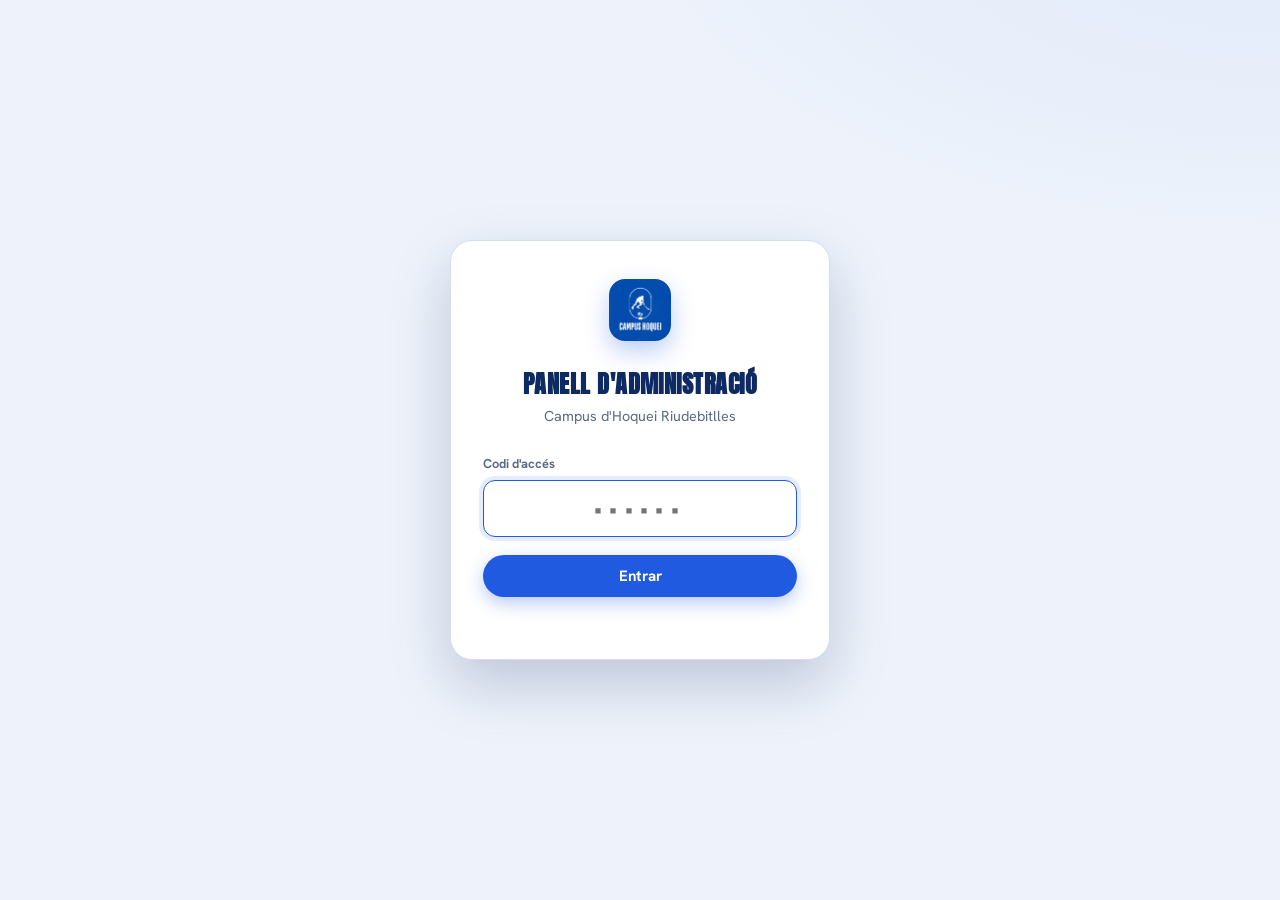
==== commit 86c324b8: "Add files via upload" ====
--- a/admin.html
+++ b/admin.html
@@ -53,6 +53,9 @@
         <div class="select-wrap">
           <select class="abar__select" id="form-select" aria-label="Tria el formulari"></select>
         </div>
+        <button class="iconbtn" id="config-btn" title="Configuració dels formularis" aria-label="Configuració dels formularis">
+          <svg width="18" height="18" viewBox="0 0 24 24" fill="none" stroke="currentColor" stroke-width="2" stroke-linecap="round" stroke-linejoin="round"><circle cx="12" cy="12" r="3"/><path d="M19.4 15a1.65 1.65 0 0 0 .33 1.82l.06.06a2 2 0 1 1-2.83 2.83l-.06-.06a1.65 1.65 0 0 0-1.82-.33 1.65 1.65 0 0 0-1 1.51V21a2 2 0 1 1-4 0v-.09A1.65 1.65 0 0 0 9 19.4a1.65 1.65 0 0 0-1.82.33l-.06.06a2 2 0 1 1-2.83-2.83l.06-.06a1.65 1.65 0 0 0 .33-1.82 1.65 1.65 0 0 0-1.51-1H3a2 2 0 1 1 0-4h.09A1.65 1.65 0 0 0 4.6 9a1.65 1.65 0 0 0-.33-1.82l-.06-.06a2 2 0 1 1 2.83-2.83l.06.06a1.65 1.65 0 0 0 1.82.33H9a1.65 1.65 0 0 0 1-1.51V3a2 2 0 1 1 4 0v.09a1.65 1.65 0 0 0 1 1.51 1.65 1.65 0 0 0 1.82-.33l.06-.06a2 2 0 1 1 2.83 2.83l-.06.06a1.65 1.65 0 0 0-.33 1.82V9a1.65 1.65 0 0 0 1.51 1H21a2 2 0 1 1 0 4h-.09a1.65 1.65 0 0 0-1.51 1z"/></svg>
+        </button>
         <button class="iconbtn" id="refresh-btn" title="Actualitzar" aria-label="Actualitzar">
           <svg width="18" height="18" viewBox="0 0 24 24" fill="none" stroke="currentColor" stroke-width="2.2" stroke-linecap="round" stroke-linejoin="round"><path d="M23 4v6h-6"/><path d="M1 20v-6h6"/><path d="M3.51 9a9 9 0 0 1 14.85-3.36L23 10M1 14l4.64 4.36A9 9 0 0 0 20.49 15"/></svg>
         </button>
@@ -206,6 +209,19 @@
       </section>
     </main>
 
+    <!-- ====== Configuració dels formularis (edició de l'Excel de control) ====== -->
+    <main class="amain" id="config-view" hidden>
+      <section class="card cfg-card">
+        <div class="card__head">
+          <h2 class="card__title">Configuració dels formularis</h2>
+          <button class="iconbtn iconbtn--text" id="cfg-close">← Torna al panell</button>
+        </div>
+        <p class="cfg-hint" id="cfg-hint">Edites directament l'Excel de control sense obrir-lo. En desar una pestanya, els canvis s'apliquen al formulari públic a l'instant.</p>
+        <div class="week-tabs" id="cfg-tabs"></div>
+        <div id="cfg-body"></div>
+      </section>
+    </main>
+
     <!-- ====== Barra de navegació inferior (només mòbil) ====== -->
     <nav class="tabbar" id="tabbar" role="tablist" aria-label="Seccions del panell">
       <button class="tabbar__btn is-active" type="button" data-view="resum" role="tab" aria-selected="true">
--- a/admin.css
+++ b/admin.css
@@ -396,6 +396,71 @@
 .edit-form input { border: 1.5px solid var(--line); border-radius: 9px; padding: 9px 11px; font-family: inherit; font-size: .9rem; color: var(--ink); }
 .edit-form input:focus { outline: 0; border-color: var(--blue); }
 .edit-form__actions { display: flex; gap: 8px; margin-top: 4px; }
+
+/* ---------- Pàgina de configuració (edició de l'Excel de control) ---------- */
+.iconbtn.is-active { background: var(--navy); border-color: var(--navy); color: #fff; }
+.tabbar.is-hidden { display: none !important; }
+.cfg-hint { margin: -6px 0 16px; font-size: .82rem; color: var(--ink-soft); line-height: 1.5; }
+.cfg-hint--tab { margin: 0 0 12px; }
+.cfg-loading { padding: 18px 4px; font-size: .88rem; color: var(--ink-soft); }
+.cfg-dot { color: #D97706; font-size: .6rem; vertical-align: middle; }
+.cfg-scroll { margin-bottom: 14px; }
+.cfg-table th { white-space: nowrap; }
+.cfg-table td { padding: 4px 6px; }
+.cfg-in {
+  width: 100%; min-width: 110px; box-sizing: border-box;
+  border: 1.5px solid var(--line); border-radius: 7px; padding: 6px 8px;
+  font-family: inherit; font-size: .84rem; color: var(--ink); background: var(--card);
+}
+.cfg-in:focus { outline: 0; border-color: var(--blue); }
+.cfg-in--wide { min-width: 260px; }
+select.cfg-in { cursor: pointer; }
+.cfg-del-th, .cfg-del-td { width: 34px; }
+.cfg-del { color: var(--ink-soft); }
+.cfg-del:hover { color: var(--danger); border-color: var(--danger); }
+.cfg-actions { display: flex; align-items: center; gap: 10px; flex-wrap: wrap; }
+.cfg-spacer { flex: 1; }
+
+/* ---------- Mode edició del calaix ("Edita nen/a") ---------- */
+.edit-banner {
+  margin: 0 0 16px; padding: 10px 12px; border-radius: var(--radius-sm);
+  background: #FEF3C7; color: #92400E; font-size: .8rem; font-weight: 600; line-height: 1.4;
+}
+.dfield--edit { align-items: center; }
+.dedit {
+  width: 100%; box-sizing: border-box;
+  border: 1.5px solid var(--line); border-radius: 8px; padding: 7px 10px;
+  font-family: inherit; font-size: .88rem; color: var(--ink); background: var(--card);
+}
+.dedit:focus { outline: 0; border-color: var(--blue); }
+select.dedit { cursor: pointer; }
+textarea.dedit { resize: vertical; min-height: 60px; }
+.drawer__editactions {
+  position: sticky; bottom: 0; display: flex; gap: 10px;
+  padding: 14px 0 4px; margin-top: 18px;
+  background: linear-gradient(to top, var(--card) 75%, transparent);
+}
+.drawer__editactions .btn { flex: 1; }
+
+/* ---------- Editor de setmanes (calaix de detall) ---------- */
+.wk-edit-list { display: flex; flex-direction: column; gap: 6px; }
+.wk-edit {
+  display: flex; align-items: center; gap: 10px;
+  background: var(--card); border: 1.5px solid var(--line);
+  border-radius: 9px; padding: 8px 11px; cursor: pointer;
+  font-size: .88rem; font-weight: 600; color: var(--ink);
+}
+.wk-edit:hover { border-color: var(--blue); }
+.wk-edit input { accent-color: var(--blue); width: 16px; height: 16px; flex: none; cursor: pointer; }
+.wk-edit__lbl { flex: 1; min-width: 0; }
+.wk-edit__paid {
+  font-size: .64rem; font-weight: 800; letter-spacing: .06em; text-transform: uppercase;
+  color: #16A34A; background: #DCFCE7; border-radius: 99px; padding: 2px 7px; vertical-align: middle;
+}
+.wk-edit__occ { flex: none; font-size: .74rem; font-weight: 700; color: var(--ink-soft); }
+.wk-edit__occ.is-full { color: var(--danger); }
+.wk-edit--full { border-style: dashed; }
+.wk-edit-hint { font-size: .74rem; color: var(--ink-soft); margin: 0; line-height: 1.45; }
 .btn--danger { background: var(--danger); color: #fff; }
 .btn--danger:hover { background: #a93226; }
 .drawer__actions .btn--danger-ghost { color: var(--danger); border-color: color-mix(in srgb, var(--danger) 40%, var(--line)); }
@@ -566,3 +631,12 @@
 @media (prefers-reduced-motion: reduce) {
   * { animation-duration: .01ms !important; transition-duration: .01ms !important; }
 }
+
+/* ====== Vista de llistes de vestidor (overlay dins l'app, en comptes de pestanya nova) ====== */
+#rosters-overlay { position: fixed; inset: 0; z-index: 200; display: flex; flex-direction: column; background: #0E1C3D; }
+#rosters-overlay[hidden] { display: none; }
+.rovl__bar { flex: 0 0 auto; display: flex; align-items: center; gap: 12px; padding: 10px 14px; background: #0E2A63; color: #fff; box-shadow: 0 2px 12px rgba(0,0,0,.35); padding-top: calc(10px + env(safe-area-inset-top, 0px)); }
+.rovl__home { display: inline-flex; align-items: center; gap: 7px; border: 1.5px solid rgba(255,255,255,.25); background: rgba(255,255,255,.08); color: #fff; font-family: inherit; font-weight: 800; font-size: .9rem; border-radius: 999px; padding: 9px 16px; cursor: pointer; transition: all .15s ease; }
+.rovl__home:hover { background: rgba(255,255,255,.18); border-color: #fff; }
+.rovl__title { font-family: "Anton", sans-serif; text-transform: uppercase; letter-spacing: .03em; font-size: 1rem; color: #fff; opacity: .92; }
+.rovl__frame { flex: 1 1 auto; width: 100%; border: 0; background: transparent; }
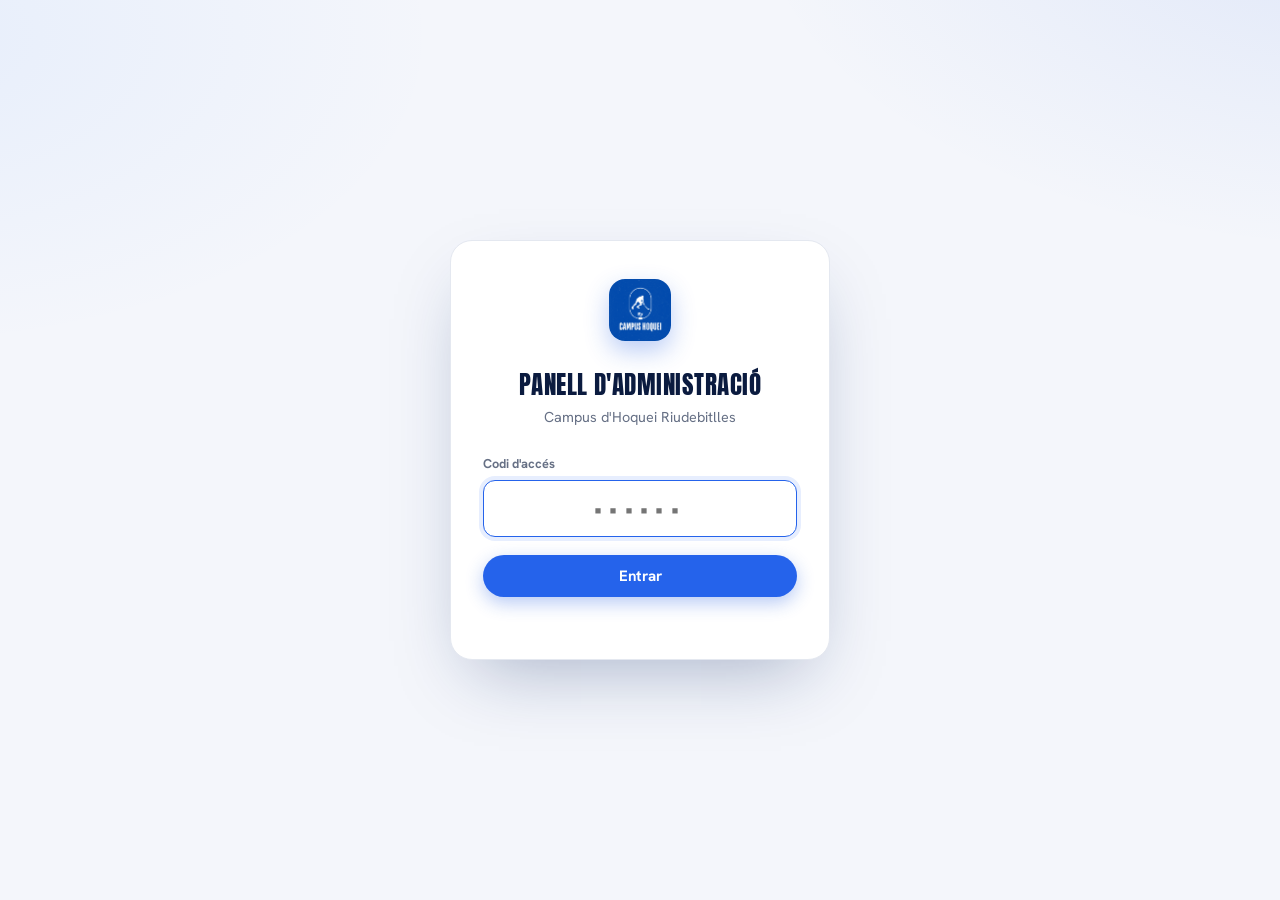
==== commit 2be64452: "Add files via upload" ====
--- a/admin.html
+++ b/admin.html
@@ -64,6 +64,22 @@
     </header>
 
     <main class="amain" id="dash">
+
+      <!-- Selector de secció (escriptori) — mostra una secció a la vegada -->
+      <nav class="viewnav" id="viewnav" role="tablist" aria-label="Seccions del panell">
+        <button class="viewnav__btn is-active" type="button" data-view="resum" role="tab" aria-selected="true">
+          <svg viewBox="0 0 24 24" fill="none" stroke="currentColor" stroke-width="2" stroke-linecap="round" stroke-linejoin="round"><rect x="3" y="3" width="7" height="9"/><rect x="14" y="3" width="7" height="5"/><rect x="14" y="12" width="7" height="9"/><rect x="3" y="16" width="7" height="5"/></svg>
+          <span>Resum</span>
+        </button>
+        <button class="viewnav__btn" type="button" data-view="grups" role="tab" aria-selected="false">
+          <svg viewBox="0 0 24 24" fill="none" stroke="currentColor" stroke-width="2" stroke-linecap="round" stroke-linejoin="round"><path d="M17 21v-2a4 4 0 0 0-4-4H5a4 4 0 0 0-4 4v2"/><circle cx="9" cy="7" r="4"/><path d="M23 21v-2a4 4 0 0 0-3-3.87"/><path d="M16 3.13a4 4 0 0 1 0 7.75"/></svg>
+          <span>Grups i vestidors</span>
+        </button>
+        <button class="viewnav__btn" type="button" data-view="inscrits" role="tab" aria-selected="false">
+          <svg viewBox="0 0 24 24" fill="none" stroke="currentColor" stroke-width="2" stroke-linecap="round" stroke-linejoin="round"><line x1="8" y1="6" x2="21" y2="6"/><line x1="8" y1="12" x2="21" y2="12"/><line x1="8" y1="18" x2="21" y2="18"/><line x1="3" y1="6" x2="3.01" y2="6"/><line x1="3" y1="12" x2="3.01" y2="12"/><line x1="3" y1="18" x2="3.01" y2="18"/></svg>
+          <span>Inscrits</span>
+        </button>
+      </nav>
 
       <!-- KPI cards -->
       <section class="kpis" id="kpis" data-section="resum"></section>
@@ -209,17 +225,44 @@
       </section>
     </main>
 
-    <!-- ====== Configuració dels formularis (edició de l'Excel de control) ====== -->
-    <main class="amain" id="config-view" hidden>
-      <section class="card cfg-card">
-        <div class="card__head">
-          <h2 class="card__title">Configuració dels formularis</h2>
-          <button class="iconbtn iconbtn--text" id="cfg-close">← Torna al panell</button>
-        </div>
-        <p class="cfg-hint" id="cfg-hint">Edites directament l'Excel de control sense obrir-lo. En desar una pestanya, els canvis s'apliquen al formulari públic a l'instant.</p>
-        <div class="week-tabs" id="cfg-tabs"></div>
-        <div id="cfg-body"></div>
-      </section>
+    <!-- ====== Configuració dels formularis (GUI amb previsualització en directe) ====== -->
+    <main class="amain amain--wide" id="config-view" hidden>
+      <div class="cfg-topbar">
+        <div class="cfg-topbar__title">
+          <span class="cfg-topbar__eyebrow">Configuració</span>
+          <h2 class="cfg-topbar__h">Els teus formularis</h2>
+        </div>
+        <span class="cfg-status" id="cfg-status" aria-live="polite"></span>
+        <button class="btn btn--ghost btn--sm" id="cfg-close">← Torna al panell</button>
+      </div>
+      <div class="cfg-shell">
+        <section class="cfg-main">
+          <div class="week-tabs" id="cfg-tabs"></div>
+          <div id="cfg-body"></div>
+        </section>
+        <aside class="cfg-preview" id="cfg-preview-pane" hidden>
+          <div class="cfg-preview__bar">
+            <span class="cfg-preview__dot" aria-hidden="true"></span>
+            <span class="cfg-preview__label">Previsualització en directe</span>
+            <div class="cfg-preview__devices" role="group" aria-label="Mida de la previsualització">
+              <button class="cfg-dev is-active" type="button" data-dev="desktop" title="Escriptori">
+                <svg width="15" height="15" viewBox="0 0 24 24" fill="none" stroke="currentColor" stroke-width="2" stroke-linecap="round" stroke-linejoin="round"><rect x="2" y="3" width="20" height="14" rx="2"/><path d="M8 21h8M12 17v4"/></svg>
+              </button>
+              <button class="cfg-dev" type="button" data-dev="mobile" title="Mòbil">
+                <svg width="15" height="15" viewBox="0 0 24 24" fill="none" stroke="currentColor" stroke-width="2" stroke-linecap="round" stroke-linejoin="round"><rect x="7" y="2" width="10" height="20" rx="2"/><path d="M11 18h2"/></svg>
+              </button>
+            </div>
+            <a class="cfg-preview__open" id="cfg-preview-open" href="#" target="_blank" rel="noopener" title="Obre en una pestanya nova">↗</a>
+          </div>
+          <div class="cfg-preview__stage" id="cfg-preview-stage" data-dev="desktop">
+            <div class="cfg-preview__device">
+              <div class="cfg-preview__scaler" id="cfg-preview-scaler">
+                <iframe id="cfg-preview-frame" title="Previsualització del formulari" src="about:blank"></iframe>
+              </div>
+            </div>
+          </div>
+        </aside>
+      </div>
     </main>
 
     <!-- ====== Barra de navegació inferior (només mòbil) ====== -->
--- a/admin.css
+++ b/admin.css
@@ -1,28 +1,33 @@
 /* ============================================================
    Campus d'Hoquei — Panell d'administració
-   Reutilitza els tokens de styles.css (blaus + Hanken/Anton).
+   Tipografia moderna de dashboard: Space Grotesk (títols/números) + Inter (interfície).
    ============================================================ */
 
 :root {
-  --blue:      #1F5AE0;
-  --blue-deep: #1543A0;
-  --navy:      #0E2A63;
-  --blue-soft: #E5EDFC;
-  --paper:     #EEF3FB;
+  --font:         "Hanken Grotesk", system-ui, -apple-system, "Segoe UI", sans-serif;
+  --font-display: "Anton", sans-serif;
+  --blue:      #2563EB;
+  --blue-deep: #1D4ED8;
+  --navy:      #0B1B3F;
+  --blue-soft: #E7EEFE;
+  --paper:     #F4F6FB;
   --card:      #FFFFFF;
-  --ink:       #16233D;
-  --ink-soft:  #5A6B86;
-  --line:      #D6DEEC;
-  --line-soft: #EEF3FB;
+  --ink:       #101828;
+  --ink-soft:  #667085;
+  --line:      #E4E8F0;
+  --line-soft: #F1F4F9;
   --ok:        #16A34A;
   --ok-soft:   #DCFCE7;
   --warn:      #D97706;
   --warn-soft: #FEF3C7;
   --danger:    #C0392B;
-  --radius:    16px;
-  --radius-sm: 11px;
-  --shadow:    0 1px 2px rgba(14,42,99,.05), 0 10px 30px rgba(14,42,99,.07);
-  --shadow-lg: 0 24px 60px rgba(14,42,99,.22);
+  --radius-lg: 22px;
+  --radius:    18px;
+  --radius-sm: 12px;
+  --shadow:    0 1px 2px rgba(14,42,99,.04), 0 6px 20px -10px rgba(14,42,99,.14);
+  --shadow-md: 0 10px 34px -14px rgba(14,42,99,.30);
+  --shadow-lg: 0 30px 70px -24px rgba(14,42,99,.34);
+  --ring:      0 0 0 3px rgba(31,90,224,.14);
 }
 
 * { box-sizing: border-box; }
@@ -33,11 +38,13 @@
 html { -webkit-text-size-adjust: 100%; }
 body.adm {
   margin: 0;
-  font-family: "Hanken Grotesk", system-ui, sans-serif;
+  font-family: var(--font);
   color: var(--ink);
   background:
-    radial-gradient(1200px 600px at 100% -10%, rgba(31,90,224,.06), transparent 60%),
+    radial-gradient(1100px 620px at 108% -12%, rgba(31,90,224,.10), transparent 58%),
+    radial-gradient(900px 520px at -8% 4%, rgba(52,131,255,.07), transparent 60%),
     var(--paper);
+  background-attachment: fixed;
   line-height: 1.5;
   -webkit-font-smoothing: antialiased;
   min-height: 100vh;
@@ -76,7 +83,7 @@
   box-shadow: 0 10px 24px rgba(31,90,224,.3); margin-bottom: 18px;
 }
 .login__emblem img { width: 100%; height: 100%; object-fit: cover; display: block; }
-.login__title { font-family: "Anton", sans-serif; text-transform: uppercase; letter-spacing: .02em; font-size: 1.5rem; color: var(--navy); margin: 0 0 4px; }
+.login__title { font-family: var(--font-display); font-weight: 400; text-transform: uppercase; letter-spacing: .02em; font-size: 1.55rem; color: var(--navy); margin: 0 0 4px; }
 .login__sub { color: var(--ink-soft); font-size: .9rem; margin: 0 0 26px; }
 .login__label { display: block; text-align: left; font-size: .8rem; font-weight: 700; color: var(--ink-soft); margin-bottom: 7px; }
 .login__input {
@@ -91,63 +98,101 @@
 /* ---------- Top bar ---------- */
 .abar {
   position: sticky; top: 0; z-index: 40;
-  background: rgba(255,255,255,.85); backdrop-filter: saturate(160%) blur(10px);
-  border-bottom: 1px solid var(--line);
-  display: flex; align-items: center; gap: 14px; padding: 12px clamp(16px, 4vw, 34px);
-}
-.abar__emblem { width: 40px; height: 40px; border-radius: 11px; overflow: hidden; flex: 0 0 auto; box-shadow: 0 4px 12px rgba(31,90,224,.26); display: block; cursor: pointer; transition: transform .12s ease, box-shadow .2s ease; }
-.abar__emblem:hover { transform: scale(1.06); box-shadow: 0 6px 16px rgba(31,90,224,.4); }
+  background: rgba(255,255,255,.72); backdrop-filter: saturate(180%) blur(18px); -webkit-backdrop-filter: saturate(180%) blur(18px);
+  border-bottom: 1px solid rgba(214,222,236,.7);
+  box-shadow: 0 1px 0 rgba(255,255,255,.6) inset, 0 8px 24px -20px rgba(14,42,99,.5);
+  display: flex; align-items: center; gap: 14px; padding: 11px clamp(16px, 4vw, 34px);
+}
+.abar__emblem { width: 42px; height: 42px; border-radius: 13px; overflow: hidden; flex: 0 0 auto; box-shadow: 0 6px 16px -6px rgba(31,90,224,.5); display: block; cursor: pointer; transition: transform .16s ease, box-shadow .2s ease; }
+.abar__emblem:hover { transform: translateY(-1px) scale(1.05); box-shadow: 0 10px 20px -6px rgba(31,90,224,.55); }
 .abar__emblem img { width: 100%; height: 100%; object-fit: cover; display: block; }
 .abar__titles { display: flex; flex-direction: column; line-height: 1.15; min-width: 0; flex: 1 1 auto; }
+/* El nom del campus fa servir la mateixa veu tipogràfica que el formulari públic
+   (.topbar__camp de styles.css): Anton en majúscules. */
 .abar__title { font-family: "Anton", sans-serif; text-transform: uppercase; letter-spacing: .03em; font-size: 1rem; color: var(--navy); white-space: nowrap; overflow: hidden; text-overflow: ellipsis; }
-.abar__sub { font-size: .74rem; color: var(--ink-soft); font-weight: 600; }
-.abar__tools { margin-left: auto; display: flex; align-items: center; gap: 9px; }
-.form-scope { display: inline-flex; background: #fff; border: 1.5px solid var(--line); border-radius: 999px; padding: 2px; gap: 2px; flex: 0 0 auto; }
-.form-scope__btn { border: 0; background: transparent; color: var(--ink-soft); font-family: inherit; font-weight: 700; font-size: .82rem; padding: 6px 13px; border-radius: 999px; cursor: pointer; transition: background .15s ease, color .15s ease; }
+/* Subtítol amb la mateixa veu que "El plaer de jugar!" del formulari (.topbar__club):
+   Hanken Grotesk normal (la font del cos), sense majúscules ni negreta. */
+.abar__sub { font-size: .76rem; color: var(--ink-soft); font-weight: 400; letter-spacing: 0; }
+.abar__tools { margin-left: auto; display: flex; align-items: center; gap: 8px; }
+.form-scope { display: inline-flex; background: rgba(14,42,99,.05); border: 1px solid transparent; border-radius: 999px; padding: 3px; gap: 2px; flex: 0 0 auto; }
+.form-scope__btn { border: 0; background: transparent; color: var(--ink-soft); font-family: inherit; font-weight: 700; font-size: .82rem; padding: 6px 14px; border-radius: 999px; cursor: pointer; transition: background .15s ease, color .15s ease, box-shadow .15s ease; }
 .form-scope__btn:hover { color: var(--blue); }
-.form-scope__btn.is-active { background: var(--navy); color: #fff; }
+.form-scope__btn.is-active { background: #fff; color: var(--navy); box-shadow: 0 2px 8px -2px rgba(14,42,99,.28); }
 .select-wrap { position: relative; }
 .abar__select, .filters select {
   appearance: none; -webkit-appearance: none;
   background: #fff url("data:image/svg+xml,%3Csvg xmlns='http://www.w3.org/2000/svg' width='14' height='14' viewBox='0 0 24 24' fill='none' stroke='%235A6B86' stroke-width='2.5' stroke-linecap='round' stroke-linejoin='round'%3E%3Cpolyline points='6 9 12 15 18 9'/%3E%3C/svg%3E") no-repeat right 12px center;
-  border: 1.5px solid var(--line); border-radius: 10px; padding: 9px 34px 9px 13px;
+  border: 1.5px solid var(--line); border-radius: 11px; padding: 9px 34px 9px 13px;
   font-family: inherit; font-size: .88rem; font-weight: 600; color: var(--navy); cursor: pointer;
-  transition: border-color .15s ease;
-}
-.abar__select:focus, .filters select:focus { outline: 0; border-color: var(--blue); }
+  transition: border-color .15s ease, box-shadow .15s ease;
+}
+.abar__select:focus, .filters select:focus { outline: 0; border-color: var(--blue); box-shadow: var(--ring); }
 .filters select:hover { border-color: var(--blue); }
 .iconbtn {
   display: inline-flex; align-items: center; justify-content: center; gap: 6px;
-  width: 40px; height: 40px; border-radius: 10px; border: 1.5px solid var(--line);
-  background: #fff; color: var(--navy); cursor: pointer; transition: all .15s ease; font-family: inherit; font-weight: 700; font-size: .88rem;
-}
-.iconbtn:hover { border-color: var(--blue); color: var(--blue); }
+  width: 40px; height: 40px; border-radius: 11px; border: 1.5px solid var(--line);
+  background: #fff; color: var(--navy); cursor: pointer; transition: transform .12s ease, border-color .15s ease, color .15s ease, box-shadow .15s ease; font-family: inherit; font-weight: 700; font-size: .88rem;
+}
+.iconbtn:hover { border-color: var(--blue); color: var(--blue); box-shadow: 0 6px 16px -8px rgba(31,90,224,.5); transform: translateY(-1px); }
+.iconbtn:active { transform: translateY(0); }
 .iconbtn--text { width: auto; padding: 0 14px; }
 .iconbtn.is-spinning svg { animation: spin .7s linear infinite; }
 
 /* ---------- Main ---------- */
 .amain { max-width: 1180px; margin: 0 auto; padding: clamp(18px, 3vw, 30px) clamp(16px, 4vw, 34px) 60px; }
+
+/* ---------- Selector de secció (escriptori) ----------
+   Mostra una sola secció a la vegada perquè el panell no s'allargui tant.
+   El mateix data-view controla la visibilitat a totes les mides (mòbil ho fa amb la tabbar). */
+[data-section] { animation: sectionIn .32s cubic-bezier(.2,.8,.2,1); }
+@keyframes sectionIn { from { opacity: 0; transform: translateY(8px); } }
+#dash[data-view="resum"]    [data-section]:not([data-section="resum"]),
+#dash[data-view="grups"]    [data-section]:not([data-section="grups"]),
+#dash[data-view="inscrits"] [data-section]:not([data-section="inscrits"]) { display: none !important; }
+/* La taula d'inscrits té moltes columnes: a la seva vista eixamplem el contenidor
+   perquè aprofiti l'espai de la pantalla (a la resta de vistes es manté compacte). */
+#dash[data-view="inscrits"] { max-width: 1560px; }
+
+.viewnav {
+  display: inline-flex; gap: 4px; margin-bottom: 24px; padding: 5px;
+  background: rgba(255,255,255,.7); border: 1px solid var(--line); border-radius: 999px;
+  box-shadow: var(--shadow); backdrop-filter: blur(6px);
+}
+.viewnav__btn {
+  display: inline-flex; align-items: center; gap: 8px; border: 0; cursor: pointer;
+  background: transparent; color: var(--ink-soft); font-family: inherit; font-weight: 700;
+  font-size: .9rem; padding: 9px 18px; border-radius: 999px;
+  transition: color .15s ease, background .18s ease, box-shadow .18s ease, transform .1s ease;
+}
+.viewnav__btn svg { width: 17px; height: 17px; opacity: .85; }
+.viewnav__btn:hover { color: var(--blue); }
+.viewnav__btn.is-active { color: #fff; background: linear-gradient(135deg, var(--blue), var(--blue-deep)); box-shadow: 0 8px 20px -8px rgba(37,99,235,.7); }
+.viewnav__btn.is-active svg { opacity: 1; }
+.viewnav__btn:active { transform: translateY(1px); }
 
 /* ---------- KPI cards ---------- */
 .kpis { display: grid; grid-template-columns: repeat(4, 1fr); gap: 14px; margin-bottom: 22px; }
 .kpi {
   background: var(--card); border: 1px solid var(--line); border-radius: var(--radius);
   padding: 18px 18px 16px; box-shadow: var(--shadow); position: relative; overflow: hidden;
-}
-.kpi::after { content: ""; position: absolute; right: -20px; top: -20px; width: 90px; height: 90px; border-radius: 50%; background: var(--accent, var(--blue-soft)); opacity: .12; }
-.kpi__icon { width: 38px; height: 38px; border-radius: 11px; display: grid; place-items: center; background: var(--accent-soft, var(--blue-soft)); color: var(--accent, var(--blue)); margin-bottom: 12px; }
+  transition: transform .16s ease, box-shadow .2s ease;
+}
+.kpi:hover { transform: translateY(-2px); box-shadow: var(--shadow-md); border-color: color-mix(in srgb, var(--accent, var(--blue)) 30%, var(--line)); }
+.kpi::after { content: ""; position: absolute; inset: 0 auto 0 0; width: 3px; border-radius: 3px; background: var(--accent, var(--blue)); opacity: .9; }
+.kpi__icon { width: 40px; height: 40px; border-radius: 12px; display: grid; place-items: center; background: var(--accent-soft, var(--blue-soft)); color: var(--accent, var(--blue)); margin-bottom: 12px; box-shadow: inset 0 0 0 1px color-mix(in srgb, var(--accent, var(--blue)) 16%, transparent); }
 .kpi__icon svg { width: 19px; height: 19px; }
-.kpi__value { font-family: "Anton", sans-serif; font-size: 1.95rem; color: var(--navy); line-height: 1; letter-spacing: .01em; }
-.kpi__value .unit { font-size: 1.1rem; color: var(--ink-soft); margin-left: 2px; }
+.kpi__value { font-family: var(--font-display); font-weight: 400; font-size: 2.05rem; color: var(--navy); line-height: 1; letter-spacing: .01em; font-variant-numeric: tabular-nums; }
+.kpi__value .unit { font-size: 1.1rem; color: var(--ink-soft); margin-left: 2px; font-weight: 600; }
 .kpi__label { font-size: .82rem; color: var(--ink-soft); font-weight: 600; margin-top: 6px; }
 .kpi__sub { font-size: .75rem; color: var(--ink-soft); margin-top: 3px; opacity: .85; }
 
 /* ---------- Grid + cards ---------- */
-.grid { display: grid; grid-template-columns: repeat(2, 1fr); gap: 14px; margin-bottom: 22px; }
-.card { background: var(--card); border: 1px solid var(--line); border-radius: var(--radius); padding: 20px; box-shadow: var(--shadow); }
+.grid { display: grid; grid-template-columns: repeat(2, 1fr); gap: 16px; margin-bottom: 22px; }
+.card { background: var(--card); border: 1px solid var(--line); border-radius: var(--radius); padding: 22px; box-shadow: var(--shadow); transition: box-shadow .2s ease; }
+.card:hover { box-shadow: var(--shadow-md); }
 .card--span2 { grid-column: span 2; }
-.card__head { display: flex; align-items: baseline; justify-content: space-between; gap: 12px; margin-bottom: 16px; }
-.card__title { font-size: 1rem; font-weight: 800; color: var(--navy); margin: 0; }
+.card__head { display: flex; align-items: baseline; justify-content: space-between; gap: 12px; margin-bottom: 18px; }
+.card__title { font-size: 1.02rem; font-weight: 800; letter-spacing: -.01em; color: var(--navy); margin: 0; }
 .card__hint { font-size: .8rem; color: var(--ink-soft); font-weight: 600; }
 
 /* ---------- Ocupació ---------- */
@@ -185,7 +230,7 @@
 .donut { flex: 0 0 auto; }
 .donut svg { transform: rotate(-90deg); }
 .donut__seg { transition: stroke-dashoffset 1s cubic-bezier(.2,.8,.2,1); }
-.donut__center { font-family: "Anton", sans-serif; }
+.donut__center { font-family: var(--font-display); }
 .legend { list-style: none; margin: 0; padding: 0; display: flex; flex-direction: column; gap: 10px; flex: 1; }
 .legend li { display: flex; align-items: center; gap: 9px; font-size: .9rem; }
 .legend__dot { width: 11px; height: 11px; border-radius: 3px; flex: 0 0 auto; }
@@ -195,7 +240,7 @@
 /* ---------- Discount chips ---------- */
 .chips-stats { display: grid; grid-template-columns: repeat(auto-fit, minmax(150px, 1fr)); gap: 12px; }
 .stat-chip { border: 1.5px solid var(--line); border-radius: var(--radius-sm); padding: 14px 16px; display: flex; flex-direction: column; gap: 3px; }
-.stat-chip__val { font-family: "Anton", sans-serif; font-size: 1.5rem; color: var(--navy); }
+.stat-chip__val { font-family: var(--font-display); font-size: 1.5rem; color: var(--navy); }
 .stat-chip__lbl { font-size: .82rem; color: var(--ink-soft); font-weight: 600; }
 
 /* ---------- Grups i vestidors ---------- */
@@ -204,18 +249,23 @@
 .week-tab { border: 1.5px solid var(--line); background: #fff; color: var(--ink-soft); border-radius: 999px; padding: 7px 15px; font-family: inherit; font-size: .85rem; font-weight: 700; cursor: pointer; transition: all .15s ease; }
 .week-tab:hover { border-color: var(--blue); color: var(--blue); }
 .week-tab.is-active { background: var(--navy); border-color: var(--navy); color: #fff; }
-.groups-board { display: grid; grid-template-columns: repeat(4, 1fr); gap: 12px; }
-.gcol { border: 1px solid var(--line); border-top: 3px solid var(--gc, var(--blue)); border-radius: var(--radius-sm); background: #fbfcfe; display: flex; flex-direction: column; min-height: 90px; min-width: 0; }
-.gcol__head { display: flex; align-items: center; gap: 8px; padding: 11px 13px 6px; }
-.gcol__dot { width: 11px; height: 11px; border-radius: 50%; background: var(--gc); flex: 0 0 auto; }
+.groups-board { display: grid; grid-template-columns: repeat(4, 1fr); gap: 14px; }
+.gcol { position: relative; border: 1px solid var(--line); border-radius: 16px; background: linear-gradient(180deg, color-mix(in srgb, var(--gc, var(--blue)) 8%, #fff), #fbfcfe 42%); display: flex; flex-direction: column; min-height: 90px; min-width: 0; overflow: hidden; transition: box-shadow .18s ease; }
+.gcol::before { content: ""; position: absolute; inset: 0 0 auto 0; height: 3px; background: var(--gc, var(--blue)); }
+.gcol__head { display: flex; align-items: center; gap: 8px; padding: 13px 13px 6px; }
+.gcol__dot { width: 11px; height: 11px; border-radius: 50%; background: var(--gc); flex: 0 0 auto; box-shadow: 0 0 0 3px color-mix(in srgb, var(--gc) 20%, transparent); }
 .gcol__name { font-weight: 800; color: var(--navy); font-size: .92rem; }
 .gcol__count { margin-left: auto; font-weight: 800; color: var(--gc); font-variant-numeric: tabular-nums; background: #fff; border: 1.5px solid var(--gc); border-radius: 999px; min-width: 26px; text-align: center; padding: 1px 7px; font-size: .82rem; }
 .gcol__range { font-size: .72rem; color: var(--ink-soft); padding: 0 13px 9px; border-bottom: 1px solid var(--line-soft); display: flex; align-items: center; justify-content: space-between; gap: 8px; }
 .gcol__med { font-size: .72rem; font-weight: 700; color: var(--warn); white-space: nowrap; }
 .gcol__list { display: flex; flex-direction: column; gap: 6px; padding: 10px; flex: 1; min-width: 0; }
 .gcol__empty { color: var(--ink-soft); font-size: .82rem; text-align: center; margin: 8px 0; opacity: .7; }
-.gchip { display: flex; align-items: center; gap: 8px; background: #fff; border: 1px solid var(--line); border-radius: 10px; padding: 8px 10px; font-size: .86rem; min-width: 0; cursor: grab; transition: border-color .15s ease, box-shadow .15s ease; }
-.gchip:hover { border-color: var(--gc); box-shadow: 0 2px 8px rgba(14,42,99,.08); }
+.gchip { display: flex; align-items: center; gap: 8px; background: #fff; border: 1px solid var(--line); border-radius: 11px; padding: 8px 8px 8px 11px; font-size: .86rem; min-width: 0; cursor: grab; touch-action: none; transition: border-color .15s ease, box-shadow .15s ease, transform .12s ease; }
+.gchip:hover { border-color: var(--gc); box-shadow: 0 6px 16px -8px color-mix(in srgb, var(--gc) 55%, rgba(14,42,99,.4)); transform: translateY(-1px); }
+.gchip:active { cursor: grabbing; }
+/* Nansa de arrossegar (punts). Es tenyeix amb el color del grup en passar-hi per sobre. */
+.gchip__grip { flex: 0 0 auto; display: grid; place-items: center; color: var(--line); margin-left: 2px; transition: color .15s ease; }
+.gchip:hover .gchip__grip { color: var(--gc); }
 /* Mogut manualment: només una marca discreta (sense contorn discontinu). */
 .gchip--manual { border-color: var(--gc); }
 .gchip__moved { flex: 0 0 auto; width: 7px; height: 7px; border-radius: 50%; background: var(--gc); box-shadow: 0 0 0 2px color-mix(in srgb, var(--gc) 22%, #fff); }
@@ -229,17 +279,6 @@
 .gchip__name { font-weight: 600; color: var(--ink); flex: 1; min-width: 0; overflow: hidden; text-overflow: ellipsis; white-space: nowrap; }
 .gchip__age { color: var(--ink-soft); font-size: .78rem; font-variant-numeric: tabular-nums; flex: 0 0 auto; min-width: 24px; text-align: right; }
 .gchip__noswim { flex: 0 0 auto; font-size: .9rem; line-height: 1; }
-/* Selector per moure de vestidor: píndola amb fletxa pròpia que s'acoloreix amb el grup */
-.gchip__move {
-  flex: 0 0 auto; appearance: none; -webkit-appearance: none; -moz-appearance: none;
-  border: 1.5px solid var(--line); border-radius: 999px;
-  background: var(--line-soft) url("data:image/svg+xml,%3Csvg xmlns='http://www.w3.org/2000/svg' width='12' height='12' viewBox='0 0 24 24' fill='none' stroke='%235A6B86' stroke-width='2.6' stroke-linecap='round' stroke-linejoin='round'%3E%3Cpolyline points='6 9 12 15 18 9'/%3E%3C/svg%3E") no-repeat right 8px center;
-  padding: 5px 26px 5px 12px; font-family: inherit; font-size: .75rem; font-weight: 700;
-  color: var(--ink-soft); cursor: pointer; max-width: 116px;
-  transition: border-color .15s ease, color .15s ease, background-color .15s ease;
-}
-.gchip__move:hover { border-color: var(--gc); color: var(--gc); background-color: #fff; }
-.gchip__move:focus { outline: 0; border-color: var(--gc); color: var(--gc); background-color: #fff; box-shadow: 0 0 0 3px color-mix(in srgb, var(--gc) 18%, transparent); }
 .groups-config { background: var(--line-soft); border-radius: var(--radius-sm); padding: 14px 16px; margin-bottom: 16px; }
 .groups-config__hint { margin: 0 0 12px; font-size: .82rem; color: var(--ink-soft); }
 .groups-config__rows { display: grid; grid-template-columns: repeat(auto-fit, minmax(200px, 1fr)); gap: 10px; }
@@ -255,8 +294,9 @@
 .table-toolbar { display: flex; gap: 12px; align-items: center; flex-wrap: wrap; padding: 16px 20px; border-bottom: 1px solid var(--line); }
 .search { position: relative; flex: 1; min-width: 200px; }
 .search svg { position: absolute; left: 13px; top: 50%; transform: translateY(-50%); color: var(--ink-soft); }
-.search input { width: 100%; border: 1.5px solid var(--line); border-radius: 10px; padding: 10px 14px 10px 38px; font-family: inherit; font-size: .9rem; color: var(--ink); transition: border-color .15s ease; }
-.search input:focus { outline: 0; border-color: var(--blue); }
+.search input { width: 100%; border: 1.5px solid transparent; border-radius: 11px; padding: 11px 14px 11px 38px; font-family: inherit; font-size: .9rem; color: var(--ink); background: #EEF2F8; transition: background .15s ease, border-color .15s ease, box-shadow .15s ease; }
+.search input:hover { background: #E7EDF6; }
+.search input:focus { outline: 0; background: #fff; border-color: var(--blue); box-shadow: var(--ring); }
 .filters { display: flex; gap: 9px; flex-wrap: wrap; }
 /* Botó que desplega els filtres a mòbil (amagat a escriptori) */
 .filters-toggle { display: none; position: relative; flex: 0 0 auto; }
@@ -326,13 +366,14 @@
 .drawer-backdrop { position: fixed; inset: 0; background: rgba(14,42,99,.4); backdrop-filter: blur(2px); z-index: 60; animation: fade .2s ease; }
 @keyframes fade { from { opacity: 0; } }
 .drawer {
-  position: fixed; top: 0; right: 0; height: 100vh; height: 100dvh; width: min(440px, 92vw); z-index: 70;
+  position: fixed; top: 0; right: 0; height: 100vh; height: 100dvh; width: min(452px, 94vw); z-index: 70;
   background: var(--card); box-shadow: var(--shadow-lg); display: flex; flex-direction: column;
+  border-radius: 24px 0 0 24px; overflow: hidden;
   animation: slide .28s cubic-bezier(.2,.85,.3,1);
 }
 @keyframes slide { from { transform: translateX(100%); } }
 .drawer__head { flex: 0 0 auto; display: flex; align-items: center; justify-content: space-between; padding: 18px 22px; border-bottom: 1px solid var(--line); }
-.drawer__title { font-family: "Anton", sans-serif; text-transform: uppercase; letter-spacing: .02em; font-size: 1.2rem; color: var(--navy); margin: 0; }
+.drawer__title { font-family: var(--font-display); font-weight: 400; text-transform: uppercase; letter-spacing: .02em; font-size: 1.2rem; color: var(--navy); margin: 0; }
 /* flex:1 + min-height:0 = el cos ocupa l'alçada restant i fa scroll intern
    (sense això, el contingut llarg es talla per baix sense barra de desplaçament). */
 .drawer__body { flex: 1 1 auto; min-height: 0; overflow-y: auto; padding: 20px 22px calc(40px + env(safe-area-inset-bottom, 0px)); }
@@ -344,7 +385,7 @@
 .dfield__v a { color: var(--blue); }
 .drawer__actions { display: flex; gap: 10px; flex-wrap: wrap; margin-top: 6px; }
 .drawer__price { background: var(--blue-soft); border-radius: var(--radius-sm); padding: 14px 16px; display: flex; align-items: center; justify-content: space-between; margin-bottom: 22px; }
-.drawer__price b { font-family: "Anton", sans-serif; font-size: 1.5rem; color: var(--blue-deep); }
+.drawer__price b { font-family: var(--font-display); font-size: 1.5rem; color: var(--blue-deep); }
 
 /* ---------- Indicadors clau + comparativa ---------- */
 .groups-head-tools { display: flex; gap: 4px; flex-wrap: wrap; }
@@ -397,29 +438,375 @@
 .edit-form input:focus { outline: 0; border-color: var(--blue); }
 .edit-form__actions { display: flex; gap: 8px; margin-top: 4px; }
 
-/* ---------- Pàgina de configuració (edició de l'Excel de control) ---------- */
+/* ============================================================
+   Pàgina de CONFIGURACIÓ — GUI moderna amb previsualització en directe
+   ============================================================ */
 .iconbtn.is-active { background: var(--navy); border-color: var(--navy); color: #fff; }
 .tabbar.is-hidden { display: none !important; }
+/* La pàgina de configuració ocupa tota l'amplada, amb els mateixos marges laterals
+   que la barra superior: així la vora dreta del preview queda alineada amb «Sortir». */
+.amain--wide { max-width: 100%; }
+
+/* Capçalera de la pàgina de configuració */
+.cfg-topbar { display: flex; align-items: center; gap: 12px; margin-bottom: 20px; }
+.cfg-topbar__title { margin-right: auto; }
+.cfg-topbar__eyebrow { display: block; font-size: .66rem; font-weight: 800; letter-spacing: .14em; text-transform: uppercase; color: var(--blue); margin-bottom: 2px; }
+.cfg-topbar__h { margin: 0; font-family: var(--font-display); font-weight: 400; text-transform: uppercase; letter-spacing: .01em; font-size: 1.5rem; color: var(--navy); line-height: 1; }
+
+/* Split: editor (esquerra) + previsualització enganxada (dreta) */
+.cfg-shell { display: block; }
+/* Editor a l'esquerra i previsualització a la dreta. En escriptori, meitat i meitat;
+   en mòbil (el telèfon és estret) l'editor s'endu 3/4 i el preview 1/4. */
+#config-view.has-preview .cfg-shell {
+  display: grid; grid-template-columns: 1fr 1fr;
+  gap: 26px; align-items: start;
+}
+#config-view.has-preview[data-preview-dev="mobile"] .cfg-shell { grid-template-columns: 3fr 1fr; }
+.cfg-main { min-width: 0; }
+
+/* ---- Panell de previsualització ---- */
+.cfg-preview {
+  position: sticky; top: 16px; align-self: start;
+  border: 1px solid var(--line); border-radius: 18px; overflow: hidden;
+  background: linear-gradient(180deg, #1a2540, #0e1830);
+  box-shadow: 0 16px 40px -18px rgba(14, 42, 99, .55);
+}
+.cfg-preview__bar { display: flex; align-items: center; gap: 10px; padding: 11px 14px; }
+.cfg-preview__dot { width: 8px; height: 8px; border-radius: 50%; background: #34D399; box-shadow: 0 0 0 0 rgba(52,211,153,.6); animation: cfgPulse 2s infinite; }
+@keyframes cfgPulse { 0% { box-shadow: 0 0 0 0 rgba(52,211,153,.5); } 70% { box-shadow: 0 0 0 7px rgba(52,211,153,0); } 100% { box-shadow: 0 0 0 0 rgba(52,211,153,0); } }
+.cfg-preview__label { flex: 1; font-size: .74rem; font-weight: 700; letter-spacing: .02em; color: rgba(255,255,255,.85); }
+.cfg-preview__devices { display: inline-flex; background: rgba(255,255,255,.1); border-radius: 8px; padding: 2px; }
+.cfg-dev { display: grid; place-items: center; width: 30px; height: 26px; border: 0; border-radius: 6px; background: transparent; color: rgba(255,255,255,.6); cursor: pointer; transition: all .15s ease; }
+.cfg-dev:hover { color: #fff; }
+.cfg-dev.is-active { background: rgba(255,255,255,.92); color: var(--navy); }
+.cfg-preview__open { display: grid; place-items: center; width: 26px; height: 26px; border-radius: 6px; color: rgba(255,255,255,.7); font-size: 1rem; text-decoration: none; }
+.cfg-preview__open:hover { color: #fff; background: rgba(255,255,255,.1); }
+.cfg-preview__stage {
+  display: flex; justify-content: center; align-items: flex-start;
+  padding: 0 16px 18px; height: calc(100vh - 138px); min-height: 520px; overflow: hidden;
+}
+/* Marc "dispositiu". El contingut es renderitza a mida lògica (escriptori 1280px,
+   mòbil 402px) dins de .cfg-preview__scaler i s'escala per JS per encabir-lo. */
+.cfg-preview__device {
+  position: relative; width: 100%; height: 100%; margin: 0 auto;
+  background: #fff; overflow: hidden; border-radius: 14px;
+  box-shadow: 0 0 0 3px #0b1324, 0 20px 40px -12px rgba(0,0,0,.5);
+}
+.cfg-preview__stage[data-dev="mobile"] .cfg-preview__device {
+  max-width: 460px; border-radius: 30px;
+  box-shadow: 0 0 0 8px #0b1324, 0 0 0 9px rgba(255,255,255,.12), 0 20px 40px -12px rgba(0,0,0,.5);
+}
+.cfg-preview__scaler { position: absolute; top: 0; left: 0; transform-origin: top left; }
+.cfg-preview__scaler iframe { width: 100%; height: 100%; border: 0; display: block; background: #fff; }
+
 .cfg-hint { margin: -6px 0 16px; font-size: .82rem; color: var(--ink-soft); line-height: 1.5; }
-.cfg-hint--tab { margin: 0 0 12px; }
+/* Xip d'estat del desat (amb pampallugueta) */
+.cfg-status { display: none; }
+.cfg-status.is-shown {
+  display: inline-flex; align-items: center; gap: 7px;
+  padding: 5px 12px 5px 10px; border-radius: 99px;
+  font-size: .74rem; font-weight: 700; letter-spacing: .01em;
+  border: 1px solid var(--line); background: var(--card); color: var(--ink-soft);
+}
+.cfg-status__dot { flex: none; width: 8px; height: 8px; border-radius: 50%; background: currentColor; }
+/* Els modificadors porten .is-shown perquè guanyin en especificitat el color
+   base gris de .cfg-status.is-shown (si no, tot es veuria gris). */
+.cfg-status.is-shown.cfg-status--pending { color: #B45309; background: #FEF3C7; border-color: #FDE68A; }
+.cfg-status.is-shown.cfg-status--saving  { color: #1D4ED8; background: #DBEAFE; border-color: #BFDBFE; }
+.cfg-status--saving .cfg-status__dot,
+.cfg-status--pending .cfg-status__dot { animation: cfgBlink .9s ease-in-out infinite; }
+.cfg-status.is-shown.cfg-status--ok  { color: #16A34A; background: #DCFCE7; border-color: #BBF7D0; }
+.cfg-status.is-shown.cfg-status--err { color: var(--danger); background: #FEE2E2; border-color: #FECACA; }
+@keyframes cfgBlink { 0%, 100% { opacity: 1; transform: scale(1); } 50% { opacity: .3; transform: scale(.7); } }
+.cfg-hint--tab { margin: 0 0 14px; }
 .cfg-loading { padding: 18px 4px; font-size: .88rem; color: var(--ink-soft); }
 .cfg-dot { color: #D97706; font-size: .6rem; vertical-align: middle; }
-.cfg-scroll { margin-bottom: 14px; }
-.cfg-table th { white-space: nowrap; }
-.cfg-table td { padding: 4px 6px; }
+.cfg-note { margin: 14px 2px 0; font-size: .76rem; color: var(--ink-soft); line-height: 1.5; }
+
+/* Camps: estil "filled" modern — fons suau, sense vora, halo blau en enfocar. */
 .cfg-in {
-  width: 100%; min-width: 110px; box-sizing: border-box;
-  border: 1.5px solid var(--line); border-radius: 7px; padding: 6px 8px;
-  font-family: inherit; font-size: .84rem; color: var(--ink); background: var(--card);
-}
-.cfg-in:focus { outline: 0; border-color: var(--blue); }
-.cfg-in--wide { min-width: 260px; }
+  width: 100%; box-sizing: border-box;
+  border: 1.5px solid transparent; border-radius: 10px; padding: 9px 12px;
+  font-family: inherit; font-size: .88rem; color: var(--ink); background: #EEF2F8;
+  transition: background .15s ease, border-color .15s ease, box-shadow .15s ease;
+}
+.cfg-in::placeholder { color: #9AA7BD; }
+.cfg-in:hover { background: #E7EDF6; }
+.cfg-in:focus { outline: 0; background: #fff; border-color: var(--blue); box-shadow: 0 0 0 3px rgba(31,90,224,.12); }
 select.cfg-in { cursor: pointer; }
-.cfg-del-th, .cfg-del-td { width: 34px; }
-.cfg-del { color: var(--ink-soft); }
+.cfg-in--title { font-weight: 700; font-size: 1rem; flex: 1; min-width: 0; background: transparent; padding-left: 6px; }
+.cfg-in--title:not(:focus):not(:hover) { background: transparent; }
+.cfg-in--area { resize: vertical; min-height: 46px; line-height: 1.5; }
+.cfg-in--key { font-family: ui-monospace, "Cascadia Mono", Consolas, monospace; font-size: .8rem; max-width: 260px; }
+
+/* Targetes (formularis, setmanes, preguntes) */
+.cfg-cards { display: flex; flex-direction: column; gap: 12px; }
+.cfg-card {
+  border: 1px solid var(--line); border-radius: 14px;
+  padding: 14px 16px; background: var(--card);
+  box-shadow: 0 1px 2px rgba(14,42,99,.03);
+}
+.cfg-card--off { background: var(--line-soft); border-style: dashed; }
+.cfg-card--off .cfg-in--title { opacity: .7; }
+.cfg-card__head { display: flex; align-items: center; gap: 10px; margin-bottom: 12px; }
+.cfg-card__grid { display: grid; grid-template-columns: repeat(auto-fill, minmax(230px, 1fr)); gap: 10px 14px; margin-bottom: 10px; }
+.cfg-card__row { display: flex; gap: 22px; flex-wrap: wrap; padding-top: 2px; }
+.cfg-f { display: flex; flex-direction: column; gap: 4px; min-width: 0; }
+.cfg-f--wide { grid-column: 1 / -1; }
+.cfg-f__l { font-size: .74rem; font-weight: 600; color: var(--ink-soft); }
+
+/* Eines de fila (pujar/baixar/eliminar) i xips */
+.cfg-rowtools { display: flex; gap: 4px; flex: none; }
+.cfg-tool { width: 30px; height: 30px; font-size: .85rem; color: var(--ink-soft); }
+.cfg-tool[disabled] { opacity: .3; cursor: default; }
 .cfg-del:hover { color: var(--danger); border-color: var(--danger); }
-.cfg-actions { display: flex; align-items: center; gap: 10px; flex-wrap: wrap; }
+.cfg-chip {
+  flex: none; font-size: .64rem; font-weight: 800; letter-spacing: .05em; text-transform: uppercase;
+  background: var(--line-soft); color: var(--ink-soft); border-radius: 99px; padding: 3px 9px;
+}
+.cfg-chip--default { background: #E5EDFC; color: var(--blue); }
+
+/* Interruptor */
+.tgl { display: inline-flex; align-items: center; gap: 8px; cursor: pointer; font-size: .84rem; font-weight: 600; color: var(--ink); }
+.tgl input { position: absolute; opacity: 0; pointer-events: none; }
+.tgl__track {
+  flex: none; width: 36px; height: 21px; border-radius: 99px; background: var(--line);
+  position: relative; transition: background .18s ease;
+}
+.tgl__track::after {
+  content: ""; position: absolute; top: 2.5px; left: 3px; width: 16px; height: 16px;
+  border-radius: 50%; background: #fff; box-shadow: 0 1px 3px rgba(0,0,0,.25);
+  transition: transform .18s ease;
+}
+.tgl input:checked + .tgl__track { background: #16A34A; }
+.tgl input:checked + .tgl__track::after { transform: translateX(14px); }
+.tgl input:focus-visible + .tgl__track { outline: 2px solid var(--blue); outline-offset: 2px; }
+
+/* Ajustos (agrupats en graella densa de cel·les) */
+.cfg-group { margin-bottom: 18px; }
+.cfg-group:last-child { margin-bottom: 0; }
+.cfg-group__title {
+  font-size: .66rem; font-weight: 800; letter-spacing: .1em; text-transform: uppercase;
+  color: var(--blue); margin-bottom: 10px;
+}
+.cfg-subhead {
+  margin: 18px 0 12px; padding-top: 14px; border-top: 1px solid var(--line-soft);
+  font-size: .68rem; font-weight: 800; letter-spacing: .08em; text-transform: uppercase; color: var(--ink-soft);
+}
+.cfg-sgrid { display: grid; grid-template-columns: repeat(auto-fill, minmax(260px, 1fr)); gap: 14px 16px; align-items: start; }
+.cfg-setting { display: flex; flex-direction: column; gap: 6px; min-width: 0; }
+.cfg-setting--wide { grid-column: 1 / -1; }
+.cfg-setting__info { display: flex; align-items: center; gap: 8px; flex-wrap: wrap; min-width: 0; }
+.cfg-setting__label { font-size: .8rem; font-weight: 600; color: var(--ink); }
+.cfg-setting__label code { font-family: ui-monospace, "Cascadia Mono", Consolas, monospace; font-size: .78rem; background: var(--line-soft); border-radius: 5px; padding: 1px 6px; }
+.cfg-setting__help { font-size: .72rem; color: var(--ink-soft); line-height: 1.4; }
+.cfg-setting__ctrl { display: flex; align-items: flex-start; gap: 8px; }
+.cfg-setting__ctrl .cfg-in { flex: 1; min-width: 0; }
+.cfg-setting .cfg-chip { flex: none; }
+
+.cfg-actions { display: flex; align-items: center; gap: 10px; flex-wrap: wrap; margin-top: 16px; }
 .cfg-spacer { flex: 1; }
+
+/* La targeta d'un formulari apagat es veu esmorteïda */
+.cfg-card.is-off { background: var(--line-soft); border-style: dashed; }
+.cfg-card.is-off .cfg-in--title { opacity: .7; }
+
+/* ---- Targetes de FORMULARI (pàgina principal) ---- */
+.fcards { display: grid; grid-template-columns: repeat(auto-fill, minmax(300px, 1fr)); gap: 16px; margin-bottom: 18px; }
+.fcard {
+  position: relative; border: 1px solid var(--line); border-radius: 18px;
+  background: var(--card); overflow: hidden;
+  box-shadow: 0 1px 2px rgba(14,42,99,.04);
+  transition: box-shadow .18s ease, transform .18s ease, border-color .18s ease;
+}
+.fcard:hover { box-shadow: 0 14px 30px -14px rgba(14,42,99,.4); transform: translateY(-2px); border-color: color-mix(in srgb, var(--fc, var(--navy)) 40%, var(--line)); }
+.fcard__banner { height: 56px; background: linear-gradient(135deg, var(--fc, var(--navy)), color-mix(in srgb, var(--fc, var(--navy)) 55%, #fff)); }
+.fcard.is-off { background: var(--line-soft); }
+.fcard.is-off .fcard__banner { filter: saturate(.35) opacity(.5); }
+.fcard.is-off .fcard__name, .fcard.is-off .fcard__emoji { opacity: .6; }
+.fcard__body { padding: 0 16px 16px; }
+.fcard__top { display: flex; align-items: flex-start; gap: 12px; margin-top: -22px; margin-bottom: 12px; }
+.fcard__emoji {
+  flex: none; width: 48px; height: 48px; border-radius: 14px; display: grid; place-items: center;
+  font-size: 1.45rem; background: #fff; box-shadow: 0 4px 12px -4px rgba(14,42,99,.35), inset 0 0 0 1px var(--line);
+}
+.fcard__names { flex: 1; min-width: 0; display: flex; flex-direction: column; gap: 2px; padding-top: 24px; }
+.fcard__name {
+  width: 100%; box-sizing: border-box; border: 1.5px solid transparent; border-radius: 8px;
+  padding: 3px 8px; margin-left: -8px; font-family: inherit; font-weight: 800; font-size: 1.05rem;
+  color: var(--ink); background: transparent;
+}
+.fcard__name:hover { border-color: var(--line); }
+.fcard__name:focus { outline: 0; border-color: var(--blue); background: var(--card); }
+.fcard__id { font-size: .68rem; color: var(--ink-soft); font-family: ui-monospace, "Cascadia Mono", Consolas, monospace; padding-left: 1px; }
+.fcard__badges { display: flex; align-items: center; gap: 8px; flex-wrap: wrap; margin-bottom: 12px; }
+.fcard__state {
+  display: inline-flex; align-items: center; gap: 6px; font-size: .68rem; font-weight: 800;
+  letter-spacing: .02em; text-transform: uppercase; border-radius: 99px; padding: 3px 10px;
+}
+.fcard__state::before { content: ""; width: 6px; height: 6px; border-radius: 50%; background: currentColor; }
+.fcard__state.is-open { color: #16A34A; background: #DCFCE7; }
+.fcard__state.is-closed { color: #B45309; background: #FEF3C7; }
+.fcard__controls {
+  display: flex; flex-direction: column; gap: 10px; margin-bottom: 14px;
+  padding: 12px 14px; border-radius: 12px; background: var(--line-soft);
+}
+.fcard__controls .tgl { justify-content: space-between; width: 100%; flex-direction: row-reverse; }
+.fcard__foot { display: flex; align-items: center; gap: 8px; }
+.fcard__editbtn { flex: 1; justify-content: center; gap: 7px; border-radius: 10px; }
+.fcard__arrow { transition: transform .18s ease; }
+.fcard__editbtn:hover .fcard__arrow { transform: translateX(3px); }
+.fcard__dup { flex: none; width: 38px; height: 38px; color: var(--ink-soft); border-radius: 10px; }
+.fcard__dup:hover { color: var(--blue); border-color: var(--blue); background: #E5EDFC55; }
+
+/* Botó "Contingut compartit" */
+.cfg-generalbtn {
+  display: flex; align-items: center; gap: 14px; width: 100%; box-sizing: border-box;
+  border: 1.5px dashed var(--line); border-radius: 14px; background: transparent;
+  padding: 15px 18px; margin-top: 2px; cursor: pointer; text-align: left;
+  font-family: inherit; color: var(--ink); transition: all .15s ease;
+}
+.cfg-generalbtn:hover { border-color: var(--blue); background: #E5EDFC44; transform: translateY(-1px); }
+.cfg-generalbtn__emoji {
+  flex: none; width: 42px; height: 42px; border-radius: 12px; display: grid; place-items: center;
+  font-size: 1.25rem; background: #E5EDFC;
+}
+.cfg-generalbtn__txt { flex: 1; font-size: .84rem; line-height: 1.45; color: var(--ink-soft); }
+.cfg-generalbtn__txt b { color: var(--ink); font-size: .92rem; }
+.cfg-generalbtn__arrow { font-weight: 800; color: var(--blue); font-size: 1.1rem; }
+
+/* Capçalera i seccions de l'editor d'un formulari */
+.cfg-edhead {
+  display: flex; align-items: center; gap: 14px; margin-bottom: 16px;
+  padding: 12px 14px; border-radius: 14px;
+  background: linear-gradient(120deg, color-mix(in srgb, var(--fc, var(--navy)) 12%, #fff), var(--card));
+  border: 1px solid var(--line);
+}
+.cfg-edhead__emoji {
+  flex: none; width: 44px; height: 44px; border-radius: 12px; display: grid; place-items: center;
+  font-size: 1.35rem; background: #fff; box-shadow: inset 0 0 0 1px var(--line);
+}
+.cfg-edhead__titles { display: flex; flex-direction: column; min-width: 0; }
+.cfg-edhead__eyebrow { font-size: .64rem; font-weight: 800; letter-spacing: .1em; text-transform: uppercase; color: var(--ink-soft); }
+.cfg-edhead__title { font-family: var(--font-display); font-weight: 400; text-transform: uppercase; letter-spacing: .02em; font-size: 1.2rem; color: var(--navy); white-space: nowrap; overflow: hidden; text-overflow: ellipsis; }
+.cfg-backbtn {
+  flex: none; width: 36px; height: 36px; display: grid; place-items: center;
+  border: 1px solid var(--line); border-radius: 10px; background: var(--card);
+  color: var(--ink-soft); cursor: pointer; transition: all .15s ease;
+}
+.cfg-backbtn:hover { color: var(--navy); border-color: var(--navy); background: #fff; transform: translateX(-2px); }
+.cfg-sechead { display: flex; align-items: center; justify-content: space-between; gap: 10px; margin: 0 0 14px; }
+.cfg-sec__title { display: flex; align-items: center; gap: 10px; margin: 0; font-size: .98rem; font-weight: 800; letter-spacing: 0; text-transform: none; color: var(--navy); }
+.cfg-sec__icon { flex: none; width: 32px; height: 32px; border-radius: 9px; display: grid; place-items: center; background: #E5EDFC; font-size: 1rem; }
+
+/* Valor heretat del compartit (no editable fins a "Personalitza") */
+.cfg-inherit {
+  flex: 1; font-size: .84rem; color: var(--ink-soft); line-height: 1.45;
+  background: var(--line-soft); border-radius: 8px; padding: 8px 10px;
+}
+.cfg-chip--own { background: #DCFCE7; color: #16A34A; }
+
+/* Detalls tècnics de l'editor (plegable) */
+.cfg-tech { margin-top: 6px; border: 1.5px dashed var(--line); border-radius: var(--radius-sm); background: var(--card); }
+.cfg-tech[open] { border-style: solid; }
+.cfg-tech__sum {
+  cursor: pointer; padding: 12px 16px; font-size: .8rem; font-weight: 700; color: var(--ink-soft);
+  list-style: none; user-select: none;
+}
+.cfg-tech__sum::-webkit-details-marker { display: none; }
+.cfg-tech__sum::after { content: "▾"; float: right; transition: transform .18s ease; }
+.cfg-tech[open] .cfg-tech__sum::after { transform: rotate(180deg); }
+.cfg-tech__sum:hover { color: var(--ink); }
+.cfg-tech__body { padding: 4px 16px 16px; }
+.cfg-delform { margin-top: 14px; }
+
+/* ---- Preguntes (llista plegable) ---- */
+.qlist { display: flex; flex-direction: column; gap: 8px; }
+.qcard { border: 1.5px solid var(--line); border-radius: var(--radius-sm); background: var(--card); overflow: hidden; }
+.qcard__head { display: flex; align-items: center; gap: 10px; padding: 10px 12px; cursor: pointer; }
+.qcard__head:hover { background: var(--line-soft); }
+.qcard__num {
+  flex: none; width: 26px; height: 26px; border-radius: 8px; display: grid; place-items: center;
+  background: color-mix(in srgb, var(--qc, #475569) 12%, #fff); color: var(--qc, #475569);
+  font-size: .74rem; font-weight: 800;
+}
+.qcard__title { flex: 1; min-width: 0; font-size: .9rem; font-weight: 700; color: var(--ink); white-space: nowrap; overflow: hidden; text-overflow: ellipsis; }
+.qcard__title i { color: var(--ink-soft); font-weight: 500; }
+.qcard__type {
+  flex: none; font-size: .64rem; font-weight: 800; letter-spacing: .04em; text-transform: uppercase;
+  color: var(--qc, #475569); background: color-mix(in srgb, var(--qc, #475569) 10%, #fff);
+  border-radius: 99px; padding: 3px 9px;
+}
+.qcard__req { flex: none; font-size: .64rem; font-weight: 800; text-transform: uppercase; letter-spacing: .04em; color: #D97706; }
+.qcard__caret { flex: none; color: var(--ink-soft); font-size: .8rem; transition: transform .18s ease; }
+.qcard.is-open .qcard__caret { transform: rotate(180deg); }
+.qcard__body { padding: 4px 14px 14px; border-top: 1px solid var(--line-soft); }
+.qcard__body .cfg-card__grid { margin-top: 12px; }
+
+/* Panells de secció dins l'editor (Setmanes / Textos) */
+.cfg-panel {
+  border: 1px solid var(--line); border-radius: 16px;
+  background: var(--card); padding: 18px 20px; margin-bottom: 16px;
+  box-shadow: 0 1px 2px rgba(14, 42, 99, .04);
+}
+.cfg-edhead__emoji {
+  flex: none; width: 44px; height: 44px; border-radius: 12px; display: grid; place-items: center;
+  font-size: 1.35rem; background: color-mix(in srgb, var(--fc, var(--navy)) 12%, #fff);
+}
+
+/* Targeta de setmana: número, accent i files ben alineades */
+.cfg-card--week { position: relative; overflow: hidden; padding-left: 20px; }
+.cfg-card--week::before { content: ""; position: absolute; inset: 0 auto 0 0; width: 4px; background: var(--blue); opacity: .65; }
+.cfg-card__num {
+  flex: none; width: 28px; height: 28px; border-radius: 9px; display: grid; place-items: center;
+  background: #E5EDFC; color: var(--blue); font-size: .78rem; font-weight: 800;
+}
+.cfg-week__meta { display: grid; grid-template-columns: minmax(220px, 1fr) 150px; gap: 10px 14px; margin-bottom: 12px; }
+.cfg-week__opt { display: flex; align-items: center; gap: 10px 14px; flex-wrap: wrap; margin-bottom: 12px; }
+.cfg-week__opt-hint { font-size: .72rem; color: var(--ink-soft); line-height: 1.4; flex: 1; min-width: 180px; }
+
+/* Preus: mini-taula 2×2 (General / Club × 1a setmana / Reduïda) */
+.cfg-prices { background: var(--line-soft); border-radius: 12px; padding: 12px 14px 11px; width: fit-content; max-width: 100%; }
+.cfg-ptable {
+  display: grid; grid-template-columns: minmax(110px, max-content) 120px 120px;
+  gap: 8px 12px; align-items: center;
+}
+.cfg-ptable__corner { font-size: .68rem; font-weight: 800; letter-spacing: .06em; text-transform: uppercase; color: #16A34A; }
+.cfg-ptable__h { font-size: .66rem; font-weight: 800; letter-spacing: .04em; text-transform: uppercase; color: var(--ink-soft); text-align: center; }
+.cfg-ptable__r { font-size: .8rem; font-weight: 700; color: var(--ink); white-space: nowrap; }
+.cfg-prices__hint { display: block; margin-top: 9px; font-size: .7rem; color: var(--ink-soft); line-height: 1.4; }
+.cfg-eur { position: relative; display: block; }
+.cfg-eur::after { content: "€"; position: absolute; right: 10px; top: 50%; transform: translateY(-50%); font-size: .8rem; font-weight: 700; color: var(--ink-soft); pointer-events: none; }
+.cfg-eur .cfg-in { padding-right: 26px; text-align: right; font-weight: 700; font-variant-numeric: tabular-nums; }
+.cfg-eur .cfg-in::placeholder { font-weight: 500; }
+/* els botons de pujar/baixar/treure la fletxa del navegador als números de preu */
+.cfg-eur .cfg-in::-webkit-outer-spin-button, .cfg-eur .cfg-in::-webkit-inner-spin-button { -webkit-appearance: none; margin: 0; }
+.cfg-eur .cfg-in { -moz-appearance: textfield; appearance: textfield; }
+
+/* Split → columna única quan no hi cap la previsualització al costat.
+   La previsualització passa a dalt de tot (enganxada) perquè es vegi mentre edites. */
+@media (max-width: 1080px) {
+  #config-view.has-preview .cfg-shell { grid-template-columns: 1fr; gap: 16px; }
+  #config-view.has-preview .cfg-main { max-width: none; }
+  #config-view.has-preview .cfg-preview { order: -1; position: static; }
+  #config-view.has-preview .cfg-preview__stage { height: 64vh; min-height: 400px; }
+  #config-view.has-preview .cfg-preview__device { max-width: 320px; }
+  #config-view.has-preview .cfg-preview__stage[data-dev="desktop"] .cfg-preview__device { max-width: 100%; }
+}
+
+@media (max-width: 640px) {
+  .cfg-sgrid { grid-template-columns: 1fr; }
+  .cfg-card__grid { grid-template-columns: 1fr; }
+  .fcards { grid-template-columns: 1fr; }
+  .fcard__details { grid-template-columns: 1fr; }
+  .qcard__type { display: none; }
+  .cfg-panel { padding: 13px 12px; }
+  .cfg-week__meta { grid-template-columns: 1fr 110px; }
+  .cfg-ptable { grid-template-columns: max-content 1fr 1fr; gap: 8px; }
+  .cfg-ptable__r { font-size: .74rem; }
+  .cfg-topbar__h { font-size: 1.25rem; }
+  .cfg-preview__stage { height: 56vh; }
+}
 
 /* ---------- Mode edició del calaix ("Edita nen/a") ---------- */
 .edit-banner {
@@ -473,7 +860,7 @@
   width: min(420px, 92vw); background: var(--card); border-radius: 18px; box-shadow: var(--shadow-lg);
   padding: 26px 26px 22px; border: 1px solid var(--line); animation: pop .28s cubic-bezier(.2,.9,.3,1.2);
 }
-.confirm__title { font-family: "Anton", sans-serif; text-transform: uppercase; letter-spacing: .02em; font-size: 1.15rem; color: var(--navy); margin: 0 0 8px; }
+.confirm__title { font-family: var(--font-display); font-weight: 400; text-transform: uppercase; letter-spacing: .02em; font-size: 1.15rem; color: var(--navy); margin: 0 0 8px; }
 .confirm__msg { color: var(--ink-soft); font-size: .92rem; line-height: 1.55; margin: 0 0 20px; }
 .confirm__actions { display: flex; justify-content: flex-end; gap: 10px; }
 
@@ -609,11 +996,8 @@
     background: rgba(255,255,255,.94); backdrop-filter: saturate(160%) blur(12px);
     border-top: 1px solid var(--line); box-shadow: 0 -6px 22px rgba(14,42,99,.09);
   }
-  #dash[data-view="resum"]   [data-section]:not([data-section="resum"]),
-  #dash[data-view="grups"]   [data-section]:not([data-section="grups"]),
-  #dash[data-view="inscrits"] [data-section]:not([data-section="inscrits"]) {
-    display: none !important;
-  }
+  /* A mòbil mana la barra inferior: amaguem el selector de secció d'escriptori. */
+  .viewnav { display: none; }
   /* Marge inferior perquè el contingut no quedi tapat per la tab bar */
   .amain { padding-bottom: 84px; }
   /* La barra superior deixa de ser enganxada per guanyar espai vertical */
@@ -638,5 +1022,5 @@
 .rovl__bar { flex: 0 0 auto; display: flex; align-items: center; gap: 12px; padding: 10px 14px; background: #0E2A63; color: #fff; box-shadow: 0 2px 12px rgba(0,0,0,.35); padding-top: calc(10px + env(safe-area-inset-top, 0px)); }
 .rovl__home { display: inline-flex; align-items: center; gap: 7px; border: 1.5px solid rgba(255,255,255,.25); background: rgba(255,255,255,.08); color: #fff; font-family: inherit; font-weight: 800; font-size: .9rem; border-radius: 999px; padding: 9px 16px; cursor: pointer; transition: all .15s ease; }
 .rovl__home:hover { background: rgba(255,255,255,.18); border-color: #fff; }
-.rovl__title { font-family: "Anton", sans-serif; text-transform: uppercase; letter-spacing: .03em; font-size: 1rem; color: #fff; opacity: .92; }
+.rovl__title { font-family: var(--font-display); font-weight: 400; text-transform: uppercase; letter-spacing: .03em; font-size: 1rem; color: #fff; opacity: .92; }
 .rovl__frame { flex: 1 1 auto; width: 100%; border: 0; background: transparent; }
